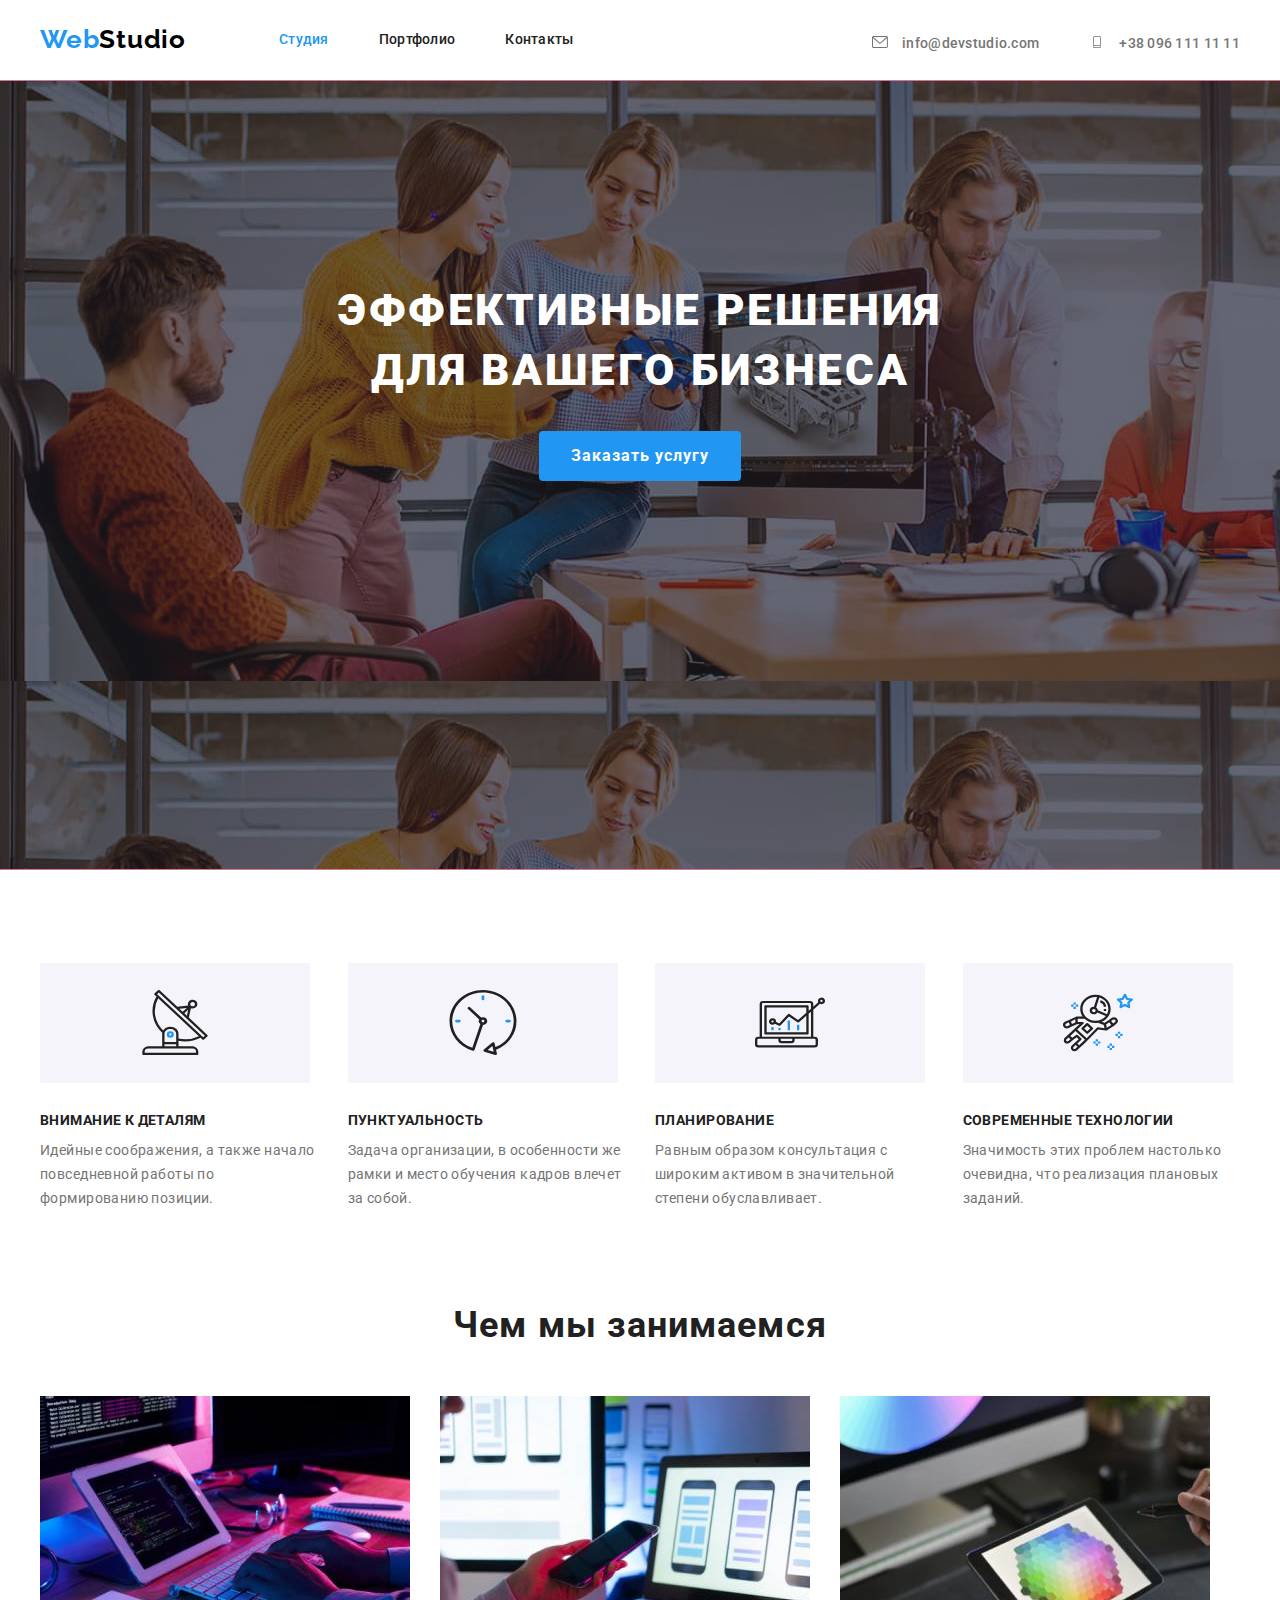
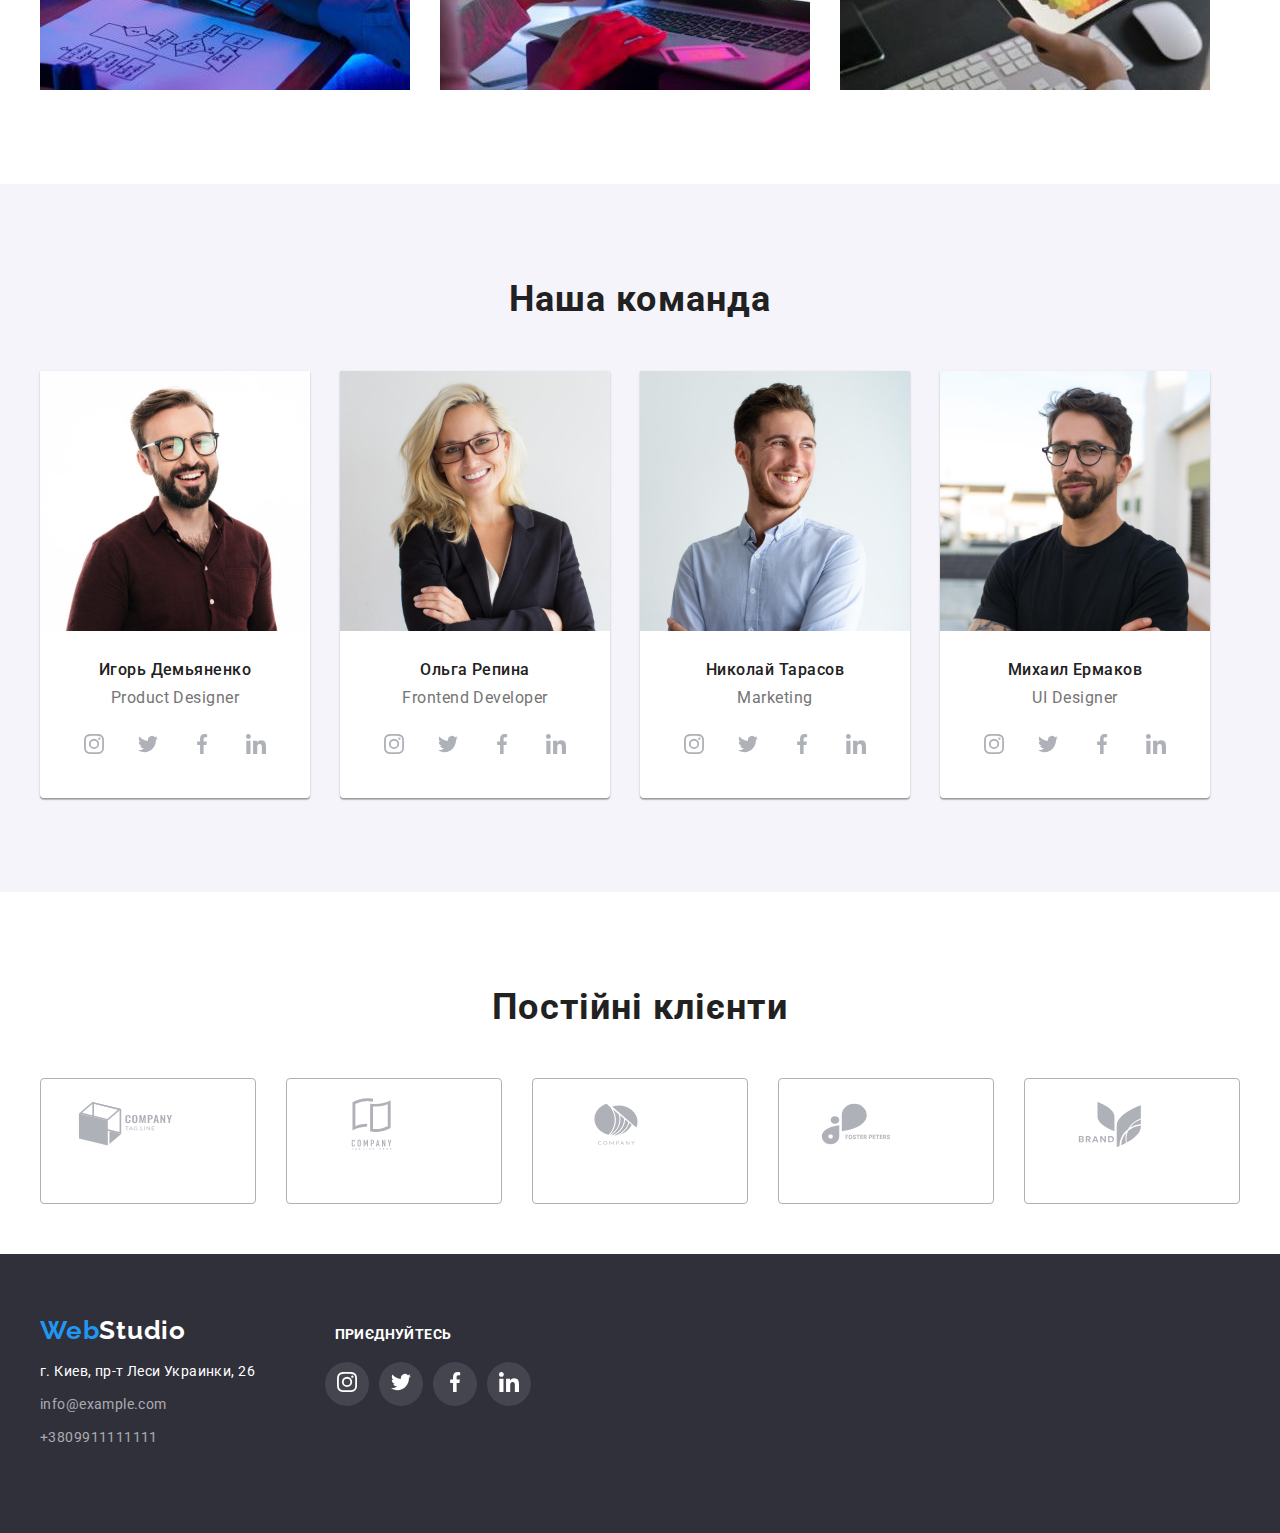
==== index.html @ ac5c3473 "додає зміни до секція 5 тінь секція 4" ====
<!DOCTYPE html>
<html lang="ru">
  <head>
    <meta charset="UTF-8" />
    <meta http-equiv="X-UA-Compatible" content="IE=edge" />
    <meta name="viewport" content="width=device-width, initial-scale=1.0" />
    <title>Studio</title>
    <link
      rel="stylesheet"
      href="https://cdnjs.cloudflare.com/ajax/libs/modern-normalize/1.1.0/modern-normalize.min.css"
      integrity="sha512-wpPYUAdjBVSE4KJnH1VR1HeZfpl1ub8YT/NKx4PuQ5NmX2tKuGu6U/JRp5y+Y8XG2tV+wKQpNHVUX03MfMFn9Q=="
      crossorigin="anonymous"
      referrerpolicy="no-referrer"
    />
    <link rel="preconnect" href="https://fonts.googleapis.com" />
    <link rel="preconnect" href="https://fonts.gstatic.com" crossorigin />
    <link
      href="https://fonts.googleapis.com/css2?family=Raleway:wght@700&family=Roboto:wght@400;500;700;900&display=swap"
      rel="stylesheet"
    />
    <link rel="stylesheet" href="./css/style.css" />
  </head>

  <body>
    <!--Шапка-->
    <header class="header">
      <div class="container container-flex">
        <nav class="nav-section">
          <a lang="en" href="./index.html" class="logo"
            >Web<span class="logo-black">Studio</span></a
          >
          <ul class="site-nav list">
            <li class="item">
              <a href="./index.html" class="link current">Студия</a>
            </li>
            <li class="item">
              <a href="./portfolio.html" class="link">Портфолио</a>
            </li>
            <li class="item">
              <a href="" class="link">Контакты</a>
            </li>
          </ul>
        </nav>
        <ul class="auth-nav list">
          <li class="item-nav">
            <svg class="header-icon" width="16" height="12">
              <use href="./images/symbol-header.svg#icon-envelope"></use>
            </svg>
            <a href="mailto:info@devstudio.com" class="link">info@devstudio.com</a>
          </li>
          <li class="item-nav">
            <svg class="header-icon" width="16" height="12">
              <use href="./images/symbol-header.svg#icon-Vector"></use>
            </svg>
            <a href="tel:+380961111111" class="link">+38 096 111 11 11</a>
          </li>
        </ul>
      </div>
    </header>
    <!--Уникальный контент-->
    <main>
      <section class="section-hero page-section overlay">
        <div class="container">
          <h1 class="hero-title">Эффективные решения для вашего бизнеса</h1>
          <button type="button" class="btn">Заказать услугу</button>
        </div>
      </section>
      <section class="section page-section">
        <div class="container">
          <h2 class="visually-hidden">hidden</h2>
          <ul class="feature-list list">
            <li class="feature-list-item icon-antenna">
              <h3 class="title">Внимание к деталям</h3>
              <p class="text">
                Идейные соображения, а также начало повседневной работы по формированию позиции.
              </p>
            </li>
            <li class="feature-list-item icon-clock">
              <h3 class="title">Пунктуальность</h3>
              <p class="text">
                Задача организации, в особенности же рамки и место обучения кадров влечет за собой.
              </p>
            </li>
            <li class="feature-list-item icon-diagram">
              <h3 class="title">Планирование</h3>
              <p class="text">
                Равным образом консультация с широким активом в значительной степени обуславливает.
              </p>
            </li>
            <li class="feature-list-item icon-astronaut">
              <h3 class="title">Современные технологии</h3>
              <p class="text">
                Значимость этих проблем настолько очевидна, что реализация плановых заданий.
              </p>
            </li>
          </ul>
        </div>
      </section>
      <section class="section page-section page">
        <div class="container">
          <h2 class="section-title">Чем мы занимаемся</h2>
          <ul class="section-list list">
            <li class="list-image">
              <img src="./images/img-1.jpg" alt="Написание кода" width="370" height="294" />
            </li>
            <li class="list-image">
              <img src="./images/img-2.jpg" alt="Выбор макета" width="370" height="294" />
            </li>
            <li class="list-image">
              <img src="./images/img-3.jpg" alt="Выбор цвета" width="370" height="294" />
            </li>
          </ul>
        </div>
      </section>
      <!--Наша команда-->
      <section class="section-works page-section">
        <div class="container">
          <h2 class="section-title">Наша команда</h2>
          <ul class="work-list list">
            <li class="section-image">
              <img
                class="img"
                src="./images/about_img-1.jpg"
                alt="Product Designer"
                width="270"
                height="260"
              />
              <div class="team-box">
                <h3 class="title">Игорь Демьяненко</h3>
                <p class="text" lang="en">Product Designer</p>

                <ul class="userpic">
                  <li class="userpic-item">
                    <a href="" class="userpic-link">
                      <svg class="userpic-icon" width="20" height="20">
                        <use href="./images/symbol-defs.svg#icon-instagram-2-1"></use>
                      </svg>
                    </a>
                  </li>
                  <li class="userpic-item">
                    <a href="" class="userpic-link"
                      ><svg class="userpic-icon" width="20" height="20">
                        <use href="./images/symbol-defs.svg#icon-twitter-1-1"></use>
                      </svg>
                    </a>
                  </li>
                  <li class="userpic-item">
                    <a href="" class="userpic-link"
                      ><svg class="userpic-icon" width="20" height="20">
                        <use href="./images/symbol-defs.svg#icon-facebook-1-1"></use>
                      </svg>
                    </a>
                  </li>
                  <li class="userpic-item">
                    <a href="" class="userpic-link"
                      ><svg class="userpic-icon" width="20" height="20">
                        <use href="./images/symbol-defs.svg#icon-linkedin-1-1"></use>
                      </svg>
                    </a>
                  </li>
                </ul>
              </div>
            </li>
            <li class="section-image">
              <img
                class="img"
                src="./images/about_img-2.jpg"
                alt="Frontend Developer"
                width="270"
                height="260"
              />
              <div class="team-box">
                <h3 class="title">Ольга Репина</h3>
                <p class="text" lang="en">Frontend Developer</p>
                <ul class="userpic">
                  <li class="userpic-item">
                    <a href="" class="userpic-link">
                      <svg class="userpic-icon" width="20" height="20">
                        <use href="./images/symbol-defs.svg#icon-instagram-2-1"></use>
                      </svg>
                    </a>
                  </li>
                  <li class="userpic-item">
                    <a href="" class="userpic-link"
                      ><svg class="userpic-icon" width="20" height="20">
                        <use href="./images/symbol-defs.svg#icon-twitter-1-1"></use>
                      </svg>
                    </a>
                  </li>
                  <li class="userpic-item">
                    <a href="" class="userpic-link"
                      ><svg class="userpic-icon" width="20" height="20">
                        <use href="./images/symbol-defs.svg#icon-facebook-1-1"></use>
                      </svg>
                    </a>
                  </li>
                  <li class="userpic-item">
                    <a href="" class="userpic-link"
                      ><svg class="userpic-icon" width="20" height="20">
                        <use href="./images/symbol-defs.svg#icon-linkedin-1-1"></use>
                      </svg>
                    </a>
                  </li>
                </ul>
              </div>
            </li>
            <li class="section-image">
              <img
                class="img"
                src="./images/about_img-3.jpg"
                alt="Marketing"
                width="270"
                height="260"
              />
              <div class="team-box">
                <h3 class="title">Николай Тарасов</h3>
                <p class="text" lang="en">Marketing</p>
                <ul class="userpic">
                  <li class="userpic-item">
                    <a href="" class="userpic-link">
                      <svg class="userpic-icon" width="20" height="20">
                        <use href="./images/symbol-defs.svg#icon-instagram-2-1"></use>
                      </svg>
                    </a>
                  </li>
                  <li class="userpic-item">
                    <a href="" class="userpic-link"
                      ><svg class="userpic-icon" width="20" height="20">
                        <use href="./images/symbol-defs.svg#icon-twitter-1-1"></use>
                      </svg>
                    </a>
                  </li>
                  <li class="userpic-item">
                    <a href="" class="userpic-link"
                      ><svg class="userpic-icon" width="20" height="20">
                        <use href="./images/symbol-defs.svg#icon-facebook-1-1"></use>
                      </svg>
                    </a>
                  </li>
                  <li class="userpic-item">
                    <a href="" class="userpic-link"
                      ><svg class="userpic-icon" width="20" height="20">
                        <use href="./images/symbol-defs.svg#icon-linkedin-1-1"></use>
                      </svg>
                    </a>
                  </li>
                </ul>
              </div>
            </li>
            <li class="section-image">
              <img
                class="img"
                src="./images/about_img-4.jpg"
                alt="UI Designer"
                width="270"
                height="260"
              />
              <div class="team-box">
                <h3 class="title">Михаил Ермаков</h3>
                <p class="text" lang="en">UI Designer</p>
                <ul class="userpic">
                  <li class="userpic-item">
                    <a href="" class="userpic-link">
                      <svg class="userpic-icon" width="20" height="20">
                        <use href="./images/symbol-defs.svg#icon-instagram-2-1"></use>
                      </svg>
                    </a>
                  </li>
                  <li class="userpic-item">
                    <a href="" class="userpic-link"
                      ><svg class="userpic-icon" width="20" height="20">
                        <use href="./images/symbol-defs.svg#icon-twitter-1-1"></use>
                      </svg>
                    </a>
                  </li>
                  <li class="userpic-item">
                    <a href="" class="userpic-link"
                      ><svg class="userpic-icon" width="20" height="20">
                        <use href="./images/symbol-defs.svg#icon-facebook-1-1"></use>
                      </svg>
                    </a>
                  </li>
                  <li class="userpic-item">
                    <a href="" class="userpic-link"
                      ><svg class="userpic-icon" width="20" height="20">
                        <use href="./images/symbol-defs.svg#icon-linkedin-1-1"></use>
                      </svg>
                    </a>
                  </li>
                </ul>
              </div>
            </li>
          </ul>
        </div>
      </section>

      <section class="section-coworker page-coworker">
        <div class="container">
          <h2 class="section-title">Постійні клієнти</h2>
          <ul class="pic list">
            <li class="pic-icon">
              <a href="" class="pic-icon-item">
                <svg class="pic-item" width="106" height="60">
                  <use href="./images/symbol-logo.svg#icon-Logo-cube"></use>
                </svg>
              </a>
            </li>
            <li class="pic-icon">
              <a href="" class="pic-icon-item">
                <svg class="pic-item" width="106" height="60">
                  <use href="./images/symbol-logo.svg#icon-Logo-company"></use>
                </svg>
              </a>
            </li>
            <li class="pic-icon">
              <a href="" class="pic-icon-item">
                <svg class="pic-item" width="106" height="60">
                  <use href="./images/symbol-logo.svg#icon-Logo-company-two"></use>
                </svg>
              </a>
            </li>
            <li class="pic-icon">
              <a href="" class="pic-icon-item">
                <svg class="pic-item" width="106" height="60">
                  <use href="./images/symbol-logo.svg#icon-Logo-foster"></use>
                </svg>
              </a>
            </li>
            <li class="pic-icon">
              <a href="" class="pic-icon-item">
                <svg class="pic-item" width="106" height="60">
                  <use href="./images/symbol-logo.svg#icon-Logo-brand"></use>
                </svg>
              </a>
            </li>
          </ul>
        </div>
      </section>
    </main>
    <!--Футер-->
    <footer class="footer">
      <div class="container container-icon">
        <div class="footer-flex">
          <a lang="en" href="./index.html" class="footer-logo"
            >Web<span class="logo-white">Studio</span></a
          >
          <address class="footer-address">
            <ul class="footer-nav list-item">
              <li class="title">г. Киев, пр-т Леси Украинки, 26</li>
              <li>
                <a href="mailto:info@example.com" class="link-nav">info@example.com</a>
              </li>
              <li>
                <a href="tel:+380991111111" class="link-nav">+3809911111111</a>
              </li>
            </ul>
          </address>
        </div>
        <div class="footer-flex">
          <p class="footer-soc">приєднуйтесь</p>
          <ul class="footer-soc-list">
            <li class="footer-soc-item">
              <a href="" class="">
                <svg class="soc-item" width="20" height="20">
                  <use href="./images/symbol-defs.svg#icon-instagram-2-1"></use>
                </svg>
              </a>
            </li>
            <li class="footer-soc-item">
              <a href="" class="">
                <svg class="soc-item" width="20" height="20">
                  <use href="./images/symbol-defs.svg#icon-twitter-1-1"></use>
                </svg>
              </a>
            </li>
            <li class="footer-soc-item">
              <a href="" class="">
                <svg class="soc-item" width="20" height="20">
                  <use href="./images/symbol-defs.svg#icon-facebook-1-1"></use>
                </svg>
              </a>
            </li>
            <li class="footer-soc-item">
              <a href="" class="">
                <svg class="soc-item" width="20" height="20">
                  <use href="./images/symbol-defs.svg#icon-linkedin-1-1"></use>
                </svg>
              </a>
            </li>
          </ul>
        </div>
      </div>
    </footer>
  </body>
</html>
---- css/style.css ----
/* Основний колір #212121 */
/* Вторинний колір #757575 */
/* Акцент 1 #2196F3 */
/* Акцент 2 білий колір #ffffff */
/* Акцент 3 чорний колір #000000 */
/* фон для хутера #188CE8 */
/* фон для секції 4 */
/* фон для футера #2F303A */
/* фон секції портфоліо  #E5E5E5 */
/* фон карток портфоліо #EEEEEE */
:root {
    --primary-text-color: #212121;
    --title-text-color: #757575;
    --accent-color: #2196F3;
    --primary-white-color: #ffffff;    
    --accent-black-color: #000000;
    --accent-hover-color: #188CE8; 
    --background-darker-than-white: #F5F4FA;
    --background-very-gray: #2F303A;
    --background-portfolio: #E5E5E5;
    --background-image-portfolio: #EEEEEE;
}
body {
    margin: 0;
    color: var(--primary-text-color);
    background-color: #ffffff;
    font-family: Roboto, serif;      
}

h1,
h2,
h3,
p {
    list-style: none;
    padding: 0;
    margin: 0;
}

img {
    display: block;
    max-width: 100%;
    height: auto;
}

/* Прибирає крапки */
.list {
    list-style: none;
    display: flex;
    padding: 0;
    margin: 0;
}

.list-item {
    list-style: none;
    text-decoration: none;
}

/* Головний контейнер */
.container {
    width: 1200px;
    margin: 0 auto;
    padding-left: 15px;
    padding-right: 15px;
    /* outline: 2px solid palevioletred; */
}

.container-flex {
    display: flex;
    align-items: baseline;
}

/* ХЕДЕР Логотип -Studio- */
.header {
    border-bottom: 2px;
    border-color: #188CE8;
    border-bottom: 1px solid #ECECEC;
}

.logo {
    display: inline-block;
    margin-right: 93px;
    padding: 24px 0;

    color: var(--accent-color);
    
    font-family: Raleway, sans-serif;   
    font-weight: 700;
    font-size: 26px;  
    line-height: 1.2;    
    letter-spacing: 0.03em;
    text-decoration: none;
}

/* Логотип -Web- */
.logo-black {
    color: var(--accent-black-color);
}

.nav-section {
    display: flex;
    margin-right: auto;
}

/* Ховер та фокус на весь логотип */
.logo:hover,
.logo:focus,
.logo-black:hover,
.logo-black:focus,
.footer-logo:hover,
.footer-logo:focus,
.logo-white:hover,
.logo-white:focus {
    color: var(--accent-hover-color);
}

/* Хедер Site nav */
.site-nav {
    display: flex;
    /* margin-left: 50px; */
    /* gap: 30px; */
}


.site-nav .item + .item {
    margin-left: 50px;
}

.site-nav .link {
    display: block;
    padding-top: 32px;
    padding-bottom: 32px;

    color: var(--primary-text-color);   

    font-weight: 500;
    font-size: 14px;
    line-height: 1.14;    
    letter-spacing: 0.02em;
    text-decoration: none;  
}

/* Добавляє ховер i фокус в хедерi */
.site-nav .link:hover,
.site-nav .link:focus,
.item-nav .link:hover,
.item-nav .link:focus,
.footer-nav .title:hover,
.footer-nav .title:focus,
.footer-nav .link-nav:hover,
.footer-nav .link-nav:focus{
    color: var(--accent-color);
}

/* Псевдоклас.Елемент рядка, який вiдображається в даний момент*/
.site-nav .link.current {
    color: var(--accent-color);
}

/* Пошта та телефон в хедері */
.auth-nav {
    display: flex;
}

/* .auth-nav .item-nav + .item-nav { */
.item-nav {
    margin-left: 50px;
}

/* .auth-nav .item-nav {   */
    /* padding-top: 32px; */
    /* padding-bottom: 32px; */
/* } */

.auth-nav .link {
    padding-top: 32px;
    padding-bottom: 32px;
}

.item-nav .link {
    color: var(--title-text-color);

    font-weight: 500;
    font-size: 14px;
    line-height: 1.14;
    letter-spacing: 0.02em;
}


.header-icon {
    width: 16px;
    height: 12px;
    margin-right: 10px;
    fill: var(--title-text-color);
    background-position: center;
    background-size: cover;
    /* color: var(--title-text-color); */    
    /* align-items: center;
    justify-content: center; */
}


.header-icon:hover,
.header-icon:focus {
    fill: var(--accent-hover-color);
}

     /* Секція 1 */
/* Герой - заголовок */
.section-hero {
    padding: 200px 0;
    text-align: center;
}

.section-hero .container {
    width: 696px;
}

.hero-title {  
    margin-top: 106px;
    margin-bottom: 30px;
    color: var(--primary-white-color);  
    font-weight: 900;
    font-size: 44px;
    line-height: 1.36;   
    letter-spacing: 0.06em;
    text-align: center;   
    text-transform: uppercase;
}

/* Кнопка на сторiнцi Студiя*/
.btn {
    padding: 10px 32px;
    display: inline-block;
    align-items: center;
    text-align: center;

    color: var(--primary-white-color);
    background-color: var(--accent-color);

    font-family: Roboto;
    font-weight: 700;
    font-size: 16px;
    line-height: 1.87;   
    letter-spacing: 0.06em;
    cursor: pointer;  
    border-radius: 4px;
    border: 0;
}

.page-section {
    padding-top: 94px;
    padding-bottom: 94px;
}

.page {
    padding-top: 0;
}
.overlay {
    max-width: 1600px;
    height: 600px;
    margin-left: auto;
    margin-right: auto;
    outline: 1px solid palevioletred;
    background-image: linear-gradient(rgba(47, 48, 58, 0.4),
    rgba(47, 48, 58, 0.4)),
    url(../images/Img-hero.jpg);
}

/* Добавляє ховер i фокус лише для кнопки СТУДIЯ  */
.btn:hover,
.btn:focus {
    color: var(--primary-white-color);
    background-color: var(--accent-hover-color);
}

        /* Секція 2 */
/* Приховує заголовок */
.visually-hidden {
    position: absolute;
    width: 1px;
    height: 1px;
    margin: -1px;
    border: 0;
    padding: 0;
    white-space: nowrap;    
    clip-path: inset(100%);
    clip: rect(0 0 0 0);
}

/* Стилiзацiя заголовку h3 */
.feature-list .title {
    margin-top: 30px;
    margin-bottom: 10px;
    color: var(--primary-text-color);

    font-weight: 700;
    font-size: 14px;
    line-height: 1.14;
    letter-spacing: 0.03em;
    text-transform: uppercase;
}

/* Стилiзацiя тексту p */
.feature-list .text {
    color: var(--title-text-color);

    font-size: 14px;
    line-height: 1.7;
    letter-spacing: 0.03em;      
}

.feature-list {
    list-style: none;    
    display: flex;
    gap: 30px;
    align-items: center;
}

.feature-list-item{
    flex-basis: calc((100% - 3 * 30px) / 4);
}

.feature-list-item::before {
    display: block;    
    content: "";
    width: 270px;
    height: 120px;
    /* display: flex;
    justify-content: center;
    align-items: center; */
    background-size: 70px 65px;
    background-repeat: no-repeat;
    background-position: center;
    /* color: #212121;; */
    background-color: var(--background-darker-than-white);
}

.icon-antenna::before {
    background-image: url(../images/antenna.svg);
}

.icon-clock::before {
    background-image: url(../images/clock.svg);
}

.icon-diagram::before {
    background-image: url(../images/diagram.svg);
}

.icon-astronaut::before {
    background-image: url(../images/astronaut.svg);
}

     /* Секція 3 */
/* Стилiзацiя заголовку h2 (в 3 i 4 секцiях) */
/* .section { */
/* padding-bottom: ; */
/* } */

.section-title {
    margin-bottom: 50px;
       
    color: var(--primary-text-color);

    font-weight: 700;
    font-size: 36px;
    line-height: 1.17;
    text-align: center;
    letter-spacing: 0.03em;
}

.section-list {    
    display: flex;
    margin: -15px;
    /* gap: 30px; */
}

.list-image {
    margin: 15px;  
}
 
     /* Секція 4 */
/* Стилiзацiя заголовку h3 */
.section-image {
    margin: 15px;
    list-style: none;
    background-color: var(--primary-white-color);
    box-shadow: 0px 1px 3px rgba(0, 0, 0, 0.12), 0px 1px 1px rgba(0, 0, 0, 0.14), 0px 2px 1px rgba(0, 0, 0, 0.2);
        border-radius: 0px 0px 4px 4px;
}

.work-list {
    margin: -15px;
}

.work-list .title {
    margin-bottom: 10px;
    color: var(--primary-text-color); 
    font-weight: 500;
    font-size: 16px;
    line-height: 1.18;  
    text-align: center;
    letter-spacing: 0.03em;
}

/* Стилiзацiя тексту p */
.work-list .text {
    color: var(--title-text-color);   
    line-height: 1.18;
    text-align: center;
    letter-spacing: 0.03em; 
    margin-bottom: 16px;        
}

.team-box {
    padding: 30px 0;
}

.userpic {
    display: flex;
    justify-content: center;
    gap: 10px;
    padding: 0;
}

.userpic-item {
    width: 44px;
    height: 44px;
    border-radius: 50%;
    /* background-color: #2196F3; */
    display: flex;
    align-items: center;
    justify-content: center;
}

.userpic-icon {
    fill: #AFB1B8;
}
.userpic-item:hover,
.userpic-item:focus {
    background-color: var(--accent-hover-color);
}

.userpic-item:hover .userpic-icon,
.userpic-item:focus .userpic-icon {
    fill: var(--primary-white-color);
}


/* Сукція 5 */
.page-coworker {
    padding-top: 94px;
    padding-bottom: 50px;
}

.pic {
    justify-content: center;
}

.pic-icon {
    width: 170px;
    height: 92px;
    padding: 16px 32px;
    margin-left: 30px;
    border: 1px solid #AFB1B8;
    border-radius: 4px;
}

.pic-icon:first-child {
    margin-left: 0;
}

.pic-item {
    fill: #AFB1B8;    
}

.pic-item:hover,
.pic-item:focus {
    fill: var(--accent-hover-color);
}

     /* Футер */
.footer {
    background: var(--background-very-gray);
    margin: 0 auto;   
}
/* Загальний контейнер футер */
.container-icon {   
    /* padding-left: 200px;  */
    padding-top: 60px;
    padding-bottom: 60px;
    display: flex;
    align-items: baseline;    
}

.footer-address {
    font-style: normal;
}

.footer-logo {   
    margin-bottom: 20px;
       
    color: var(--accent-color);
    font-family: Raleway, sans-serif;
    font-weight: 700;
    font-size: 26px;
    line-height: 1.19;
    letter-spacing: 0.03em;
    text-decoration: none;
}

.logo-white {
    color: var(--primary-white-color);
}

/* Стилiзує нaвiгацiю */
.footer-nav  {    
    padding-left: 0;
    color: var(--primary-white-color);

    font-size: 14px;
    line-height: 1.71;
    letter-spacing: 0.03em;
    text-decoration: none;    
}

.footer-nav li {
    padding-bottom: 9px;
}

.link-nav {
    color: rgba(255, 255, 255, 0.6);    
    text-decoration: none;
}

/* Футер Приєднуйтесь */
.footer-flex {
    /* width: 1200px; */
   
    /* flex-wrap: wrap; */
    justify-content: center;
    align-items: baseline;
    /* margin-left: 70px; */
}

.footer-soc {
    margin-top: 12px;
    display: flex;
    align-items: center;
    justify-content: center;
    margin-bottom: 20px;
    font-weight: 700;
    font-size: 14px;
    line-height: 16px;
    letter-spacing: 0.03em;
    text-transform: uppercase;
    color: var(--primary-white-color);
}

.footer-soc-list {
    margin-left: 70px;
    padding-left: 0;
    display: flex;
    justify-content: center;
    gap: 10px;
}

.footer-soc-item {
    width: 44px;
    height: 44px;
    border-radius: 50%;    
    background: rgba(255, 255, 255, 0.1);
    display: flex;
    align-items: center;
    justify-content: center;
}

.soc-item {
    fill: var(--primary-white-color);
}

.footer-soc-item:hover,
.footer-soc-item:focus {
    background-color: var(--accent-hover-color);
}

/* Портфоліо */
     /* Секція 1 */
/* Кнопки */
.button {
    justify-content: center;
    margin-bottom: 50px;
}

.button .btn-primary, .btn-secondary{
    padding: 6px 22px;

    color: var(--primary-white-color);
    background-color: var(--accent-color);

    font-family: Roboto;
    font-style: normal;
    font-weight: 500;
    font-size: 16px;
    line-height: 1.62;    
    text-align: center;
    letter-spacing: 0.03em;
    cursor: pointer;
    /* border-radius: 4px; */
}

.button-item:not(:last-child) {
    margin-right: 8px;
}

.button .btn-secondary {
    color: var(--primary-text-color);
    background-color: var(--background-darker-than-white);
}

/* Кнопки: ховер та фокус на сторiнцi Портфолiо*/
.button .btn-secondary:hover, 
.button .btn-secondary:focus,
.button .btn-primary:hover,
.button .btn-primary:focus{
    background-color: var(--accent-hover-color);
    color: var(--primary-white-color);
}

/* Другий список з зображеннями */
.about-works {
    /* margin: -15px; */
    flex-wrap: wrap;
}

.link {
    font-style: normal;
    text-decoration: none;
}

.about-works .item {
    margin-bottom: 4px;

    color: var(--primary-text-color);
    font-weight: 700;
    font-size: 18px;
    line-height: 2;
    letter-spacing: 0.06em; 
}

.about-works .texts {   
    color: var(--title-text-color);   
    font-size: 16px;
    line-height: 1.87; 
    letter-spacing: 0.03em;
}

.section-image-item {   
    flex-basis: calc((100% - 60px) / 3);
    /* max-width: 370px; */
    margin-right: 30px;
    margin-bottom: 30px;  
}

.section-image-item:nth-child(3n) {
    margin-right: 0;
}

.section-image-item:nth-last-child(-n + 3) {
    margin-bottom: 0;
}

/* .section-image-item:nth-child(3n + 1) {
    margin-left: 15px;
} */
          
.portfolio-team-box {
    padding: 20px 24px;
    border: 1px solid #EEEEEE;
    border-top: 0;
}

/* Фон для  секціi 4 */
.section-works {
    background: var(--background-darker-than-white);
}
/* Фон для секції 1  */
.bg {
    /* margin: auto; */
    /* width: 1600px; */
    background-color: var(--background-very-gray);
}
/* Фон для футера */
.footer {
    background: var(--background-very-gray);
    /* padding: 60px 0; */
    /* margin: auto; */
    /* width: 1600px; */
}
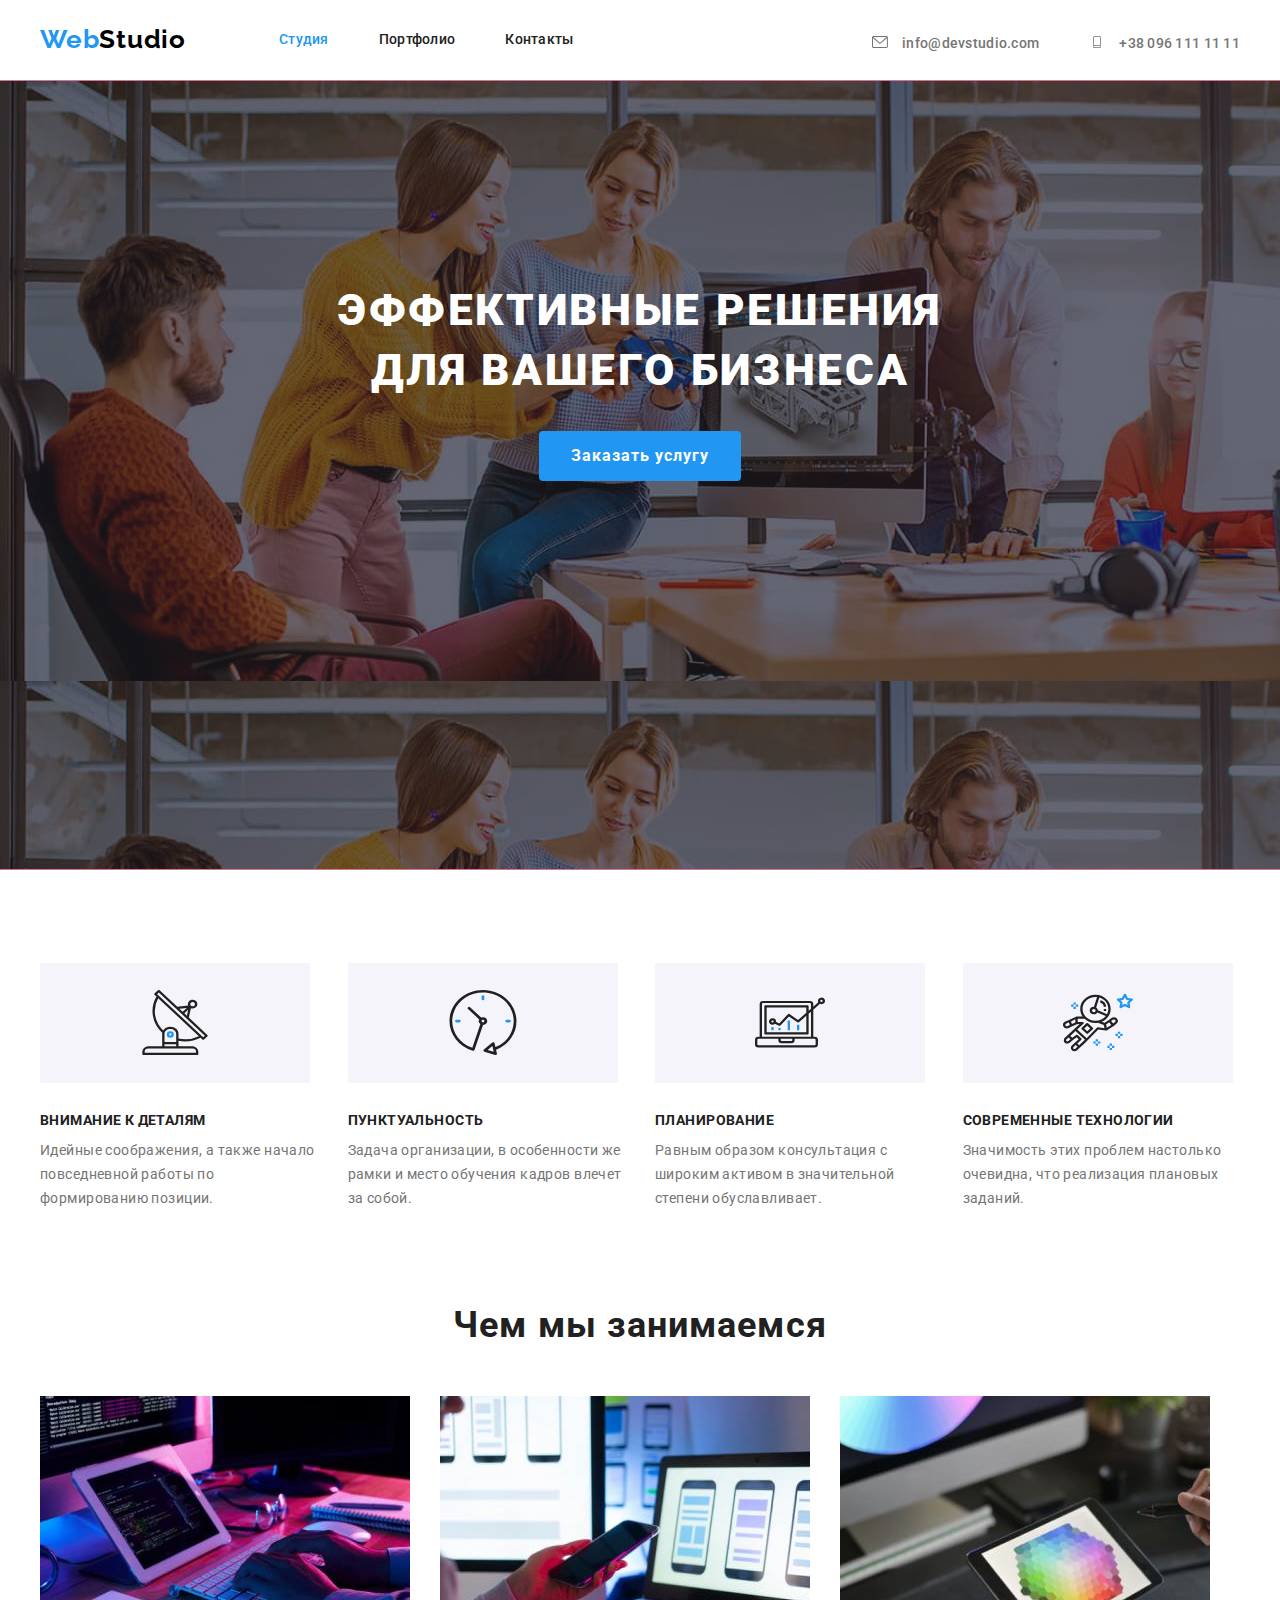
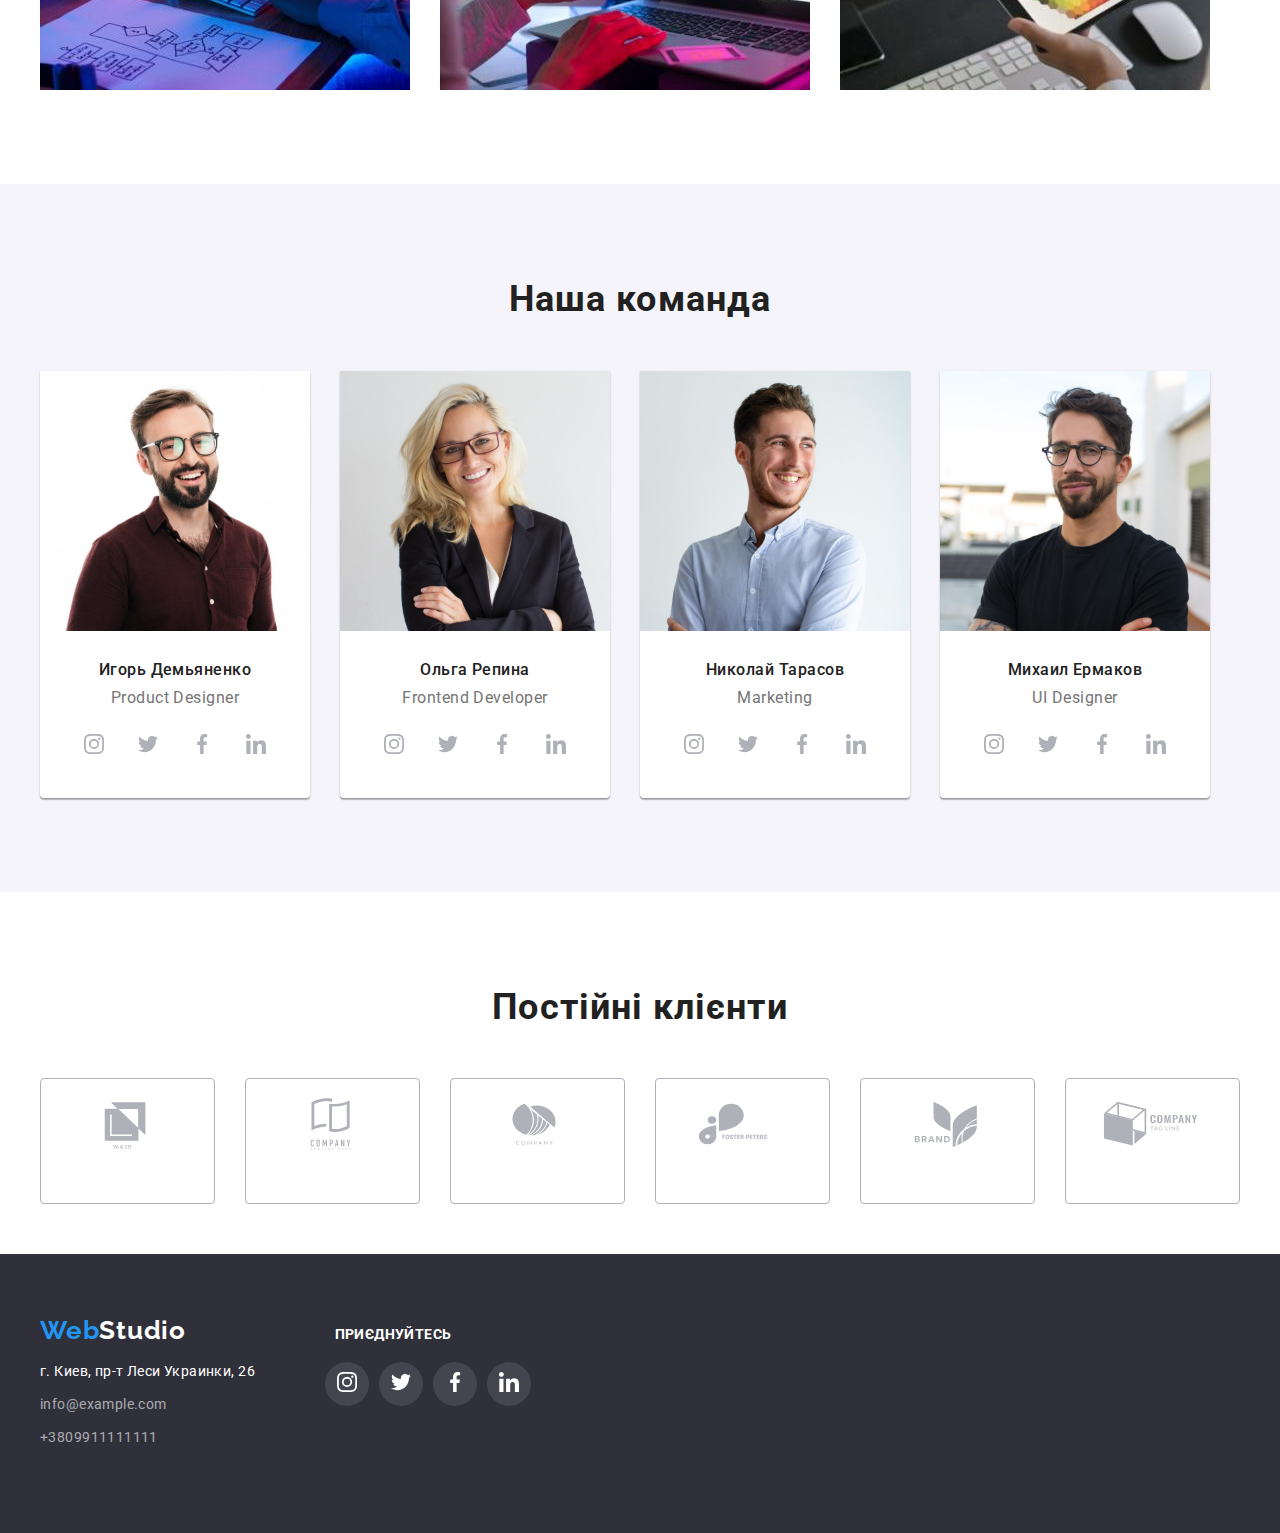
==== commit 2eb924f2: "додає іконку в секцію 5" ====
--- a/index.html
+++ b/index.html
@@ -128,7 +128,6 @@
               <div class="team-box">
                 <h3 class="title">Игорь Демьяненко</h3>
                 <p class="text" lang="en">Product Designer</p>
-
                 <ul class="userpic">
                   <li class="userpic-item">
                     <a href="" class="userpic-link">
@@ -301,35 +300,43 @@
             <li class="pic-icon">
               <a href="" class="pic-icon-item">
                 <svg class="pic-item" width="106" height="60">
+                  <use href="./images/symbol-logo.svg#icon-Logo-yago"></use>
+                </svg>
+              </a>
+            </li>
+
+            <li class="pic-icon">
+              <a href="" class="pic-icon-item">
+                <svg class="pic-item" width="106" height="60">
+                  <use href="./images/symbol-logo.svg#icon-Logo-company"></use>
+                </svg>
+              </a>
+            </li>
+            <li class="pic-icon">
+              <a href="" class="pic-icon-item">
+                <svg class="pic-item" width="106" height="60">
+                  <use href="./images/symbol-logo.svg#icon-Logo-company-two"></use>
+                </svg>
+              </a>
+            </li>
+            <li class="pic-icon">
+              <a href="" class="pic-icon-item">
+                <svg class="pic-item" width="106" height="60">
+                  <use href="./images/symbol-logo.svg#icon-Logo-foster"></use>
+                </svg>
+              </a>
+            </li>
+            <li class="pic-icon">
+              <a href="" class="pic-icon-item">
+                <svg class="pic-item" width="106" height="60">
+                  <use href="./images/symbol-logo.svg#icon-Logo-brand"></use>
+                </svg>
+              </a>
+            </li>
+            <li class="pic-icon">
+              <a href="" class="pic-icon-item">
+                <svg class="pic-item" width="106" height="60">
                   <use href="./images/symbol-logo.svg#icon-Logo-cube"></use>
-                </svg>
-              </a>
-            </li>
-            <li class="pic-icon">
-              <a href="" class="pic-icon-item">
-                <svg class="pic-item" width="106" height="60">
-                  <use href="./images/symbol-logo.svg#icon-Logo-company"></use>
-                </svg>
-              </a>
-            </li>
-            <li class="pic-icon">
-              <a href="" class="pic-icon-item">
-                <svg class="pic-item" width="106" height="60">
-                  <use href="./images/symbol-logo.svg#icon-Logo-company-two"></use>
-                </svg>
-              </a>
-            </li>
-            <li class="pic-icon">
-              <a href="" class="pic-icon-item">
-                <svg class="pic-item" width="106" height="60">
-                  <use href="./images/symbol-logo.svg#icon-Logo-foster"></use>
-                </svg>
-              </a>
-            </li>
-            <li class="pic-icon">
-              <a href="" class="pic-icon-item">
-                <svg class="pic-item" width="106" height="60">
-                  <use href="./images/symbol-logo.svg#icon-Logo-brand"></use>
                 </svg>
               </a>
             </li>
@@ -338,7 +345,7 @@
       </section>
     </main>
     <!--Футер-->
-    <footer class="footer">
+    <footer class="footer footer-icon">
       <div class="container container-icon">
         <div class="footer-flex">
           <a lang="en" href="./index.html" class="footer-logo"
--- a/css/style.css
+++ b/css/style.css
@@ -380,7 +380,10 @@
 }
  
      /* Секція 4 */
-/* Стилiзацiя заголовку h3 */
+.work-list {
+    margin: -15px;
+}
+
 .section-image {
     margin: 15px;
     list-style: none;
@@ -388,11 +391,7 @@
     box-shadow: 0px 1px 3px rgba(0, 0, 0, 0.12), 0px 1px 1px rgba(0, 0, 0, 0.14), 0px 2px 1px rgba(0, 0, 0, 0.2);
         border-radius: 0px 0px 4px 4px;
 }
-
-.work-list {
-    margin: -15px;
-}
-
+/* Стилiзацiя заголовку h3 */
 .work-list .title {
     margin-bottom: 10px;
     color: var(--primary-text-color); 
@@ -446,7 +445,6 @@
     fill: var(--primary-white-color);
 }
 
-
 /* Сукція 5 */
 .page-coworker {
     padding-top: 94px;
@@ -484,11 +482,14 @@
     background: var(--background-very-gray);
     margin: 0 auto;   
 }
-/* Загальний контейнер футер */
-.container-icon {   
-    /* padding-left: 200px;  */
+
+.footer-icon {
     padding-top: 60px;
     padding-bottom: 60px;
+}
+
+/* Загальний контейнер футер */
+.container-icon {        
     display: flex;
     align-items: baseline;    
 }
@@ -535,12 +536,8 @@
 
 /* Футер Приєднуйтесь */
 .footer-flex {
-    /* width: 1200px; */
-   
-    /* flex-wrap: wrap; */
     justify-content: center;
     align-items: baseline;
-    /* margin-left: 70px; */
 }
 
 .footer-soc {
@@ -680,6 +677,12 @@
     border-top: 0;
 }
 
+.section-image-item:hover,
+.section-image-item:focus {
+    border: 1px solid #EEEEEE;
+    box-shadow: 0px 1px 1px rgba(0, 0, 0, 0.12), 0px 4px 4px rgba(0, 0, 0, 0.06), 1px 4px 6px rgba(0, 0, 0, 0.16);
+}
+
 /* Фон для  секціi 4 */
 .section-works {
     background: var(--background-darker-than-white);
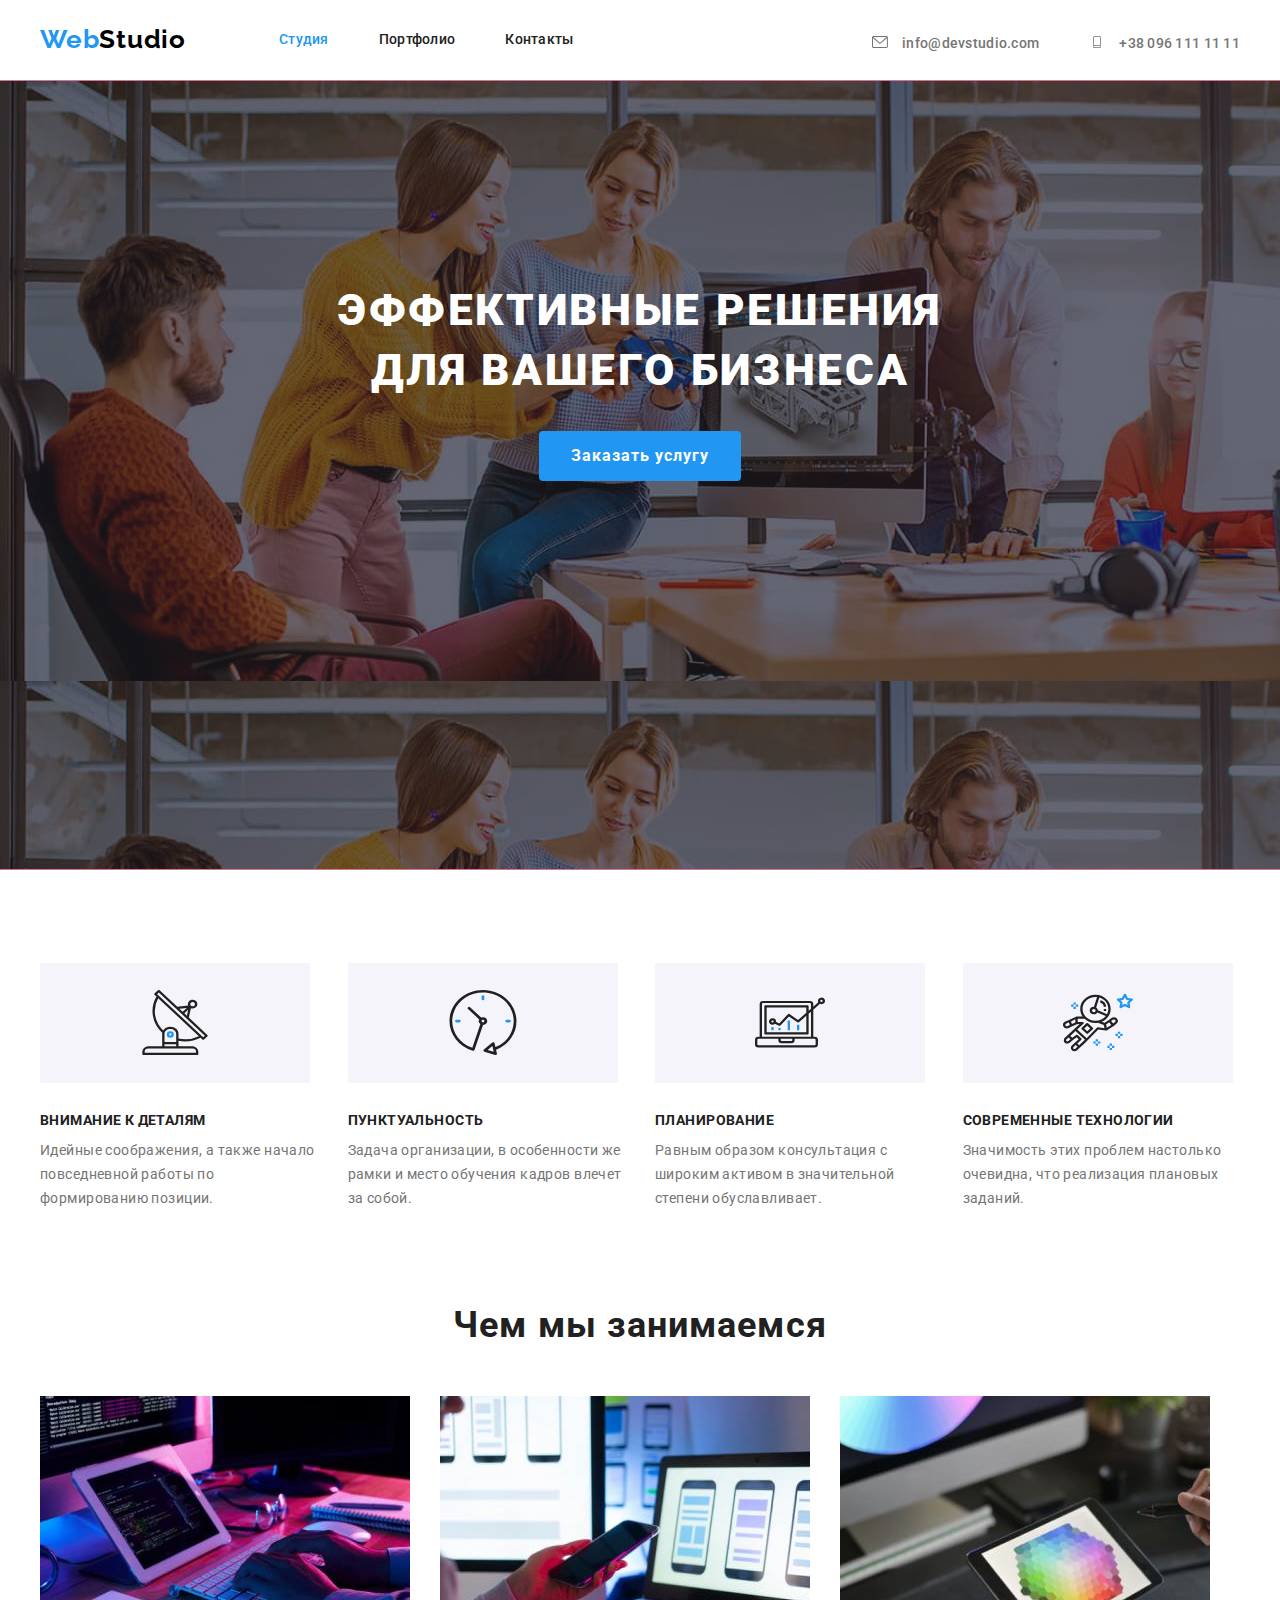
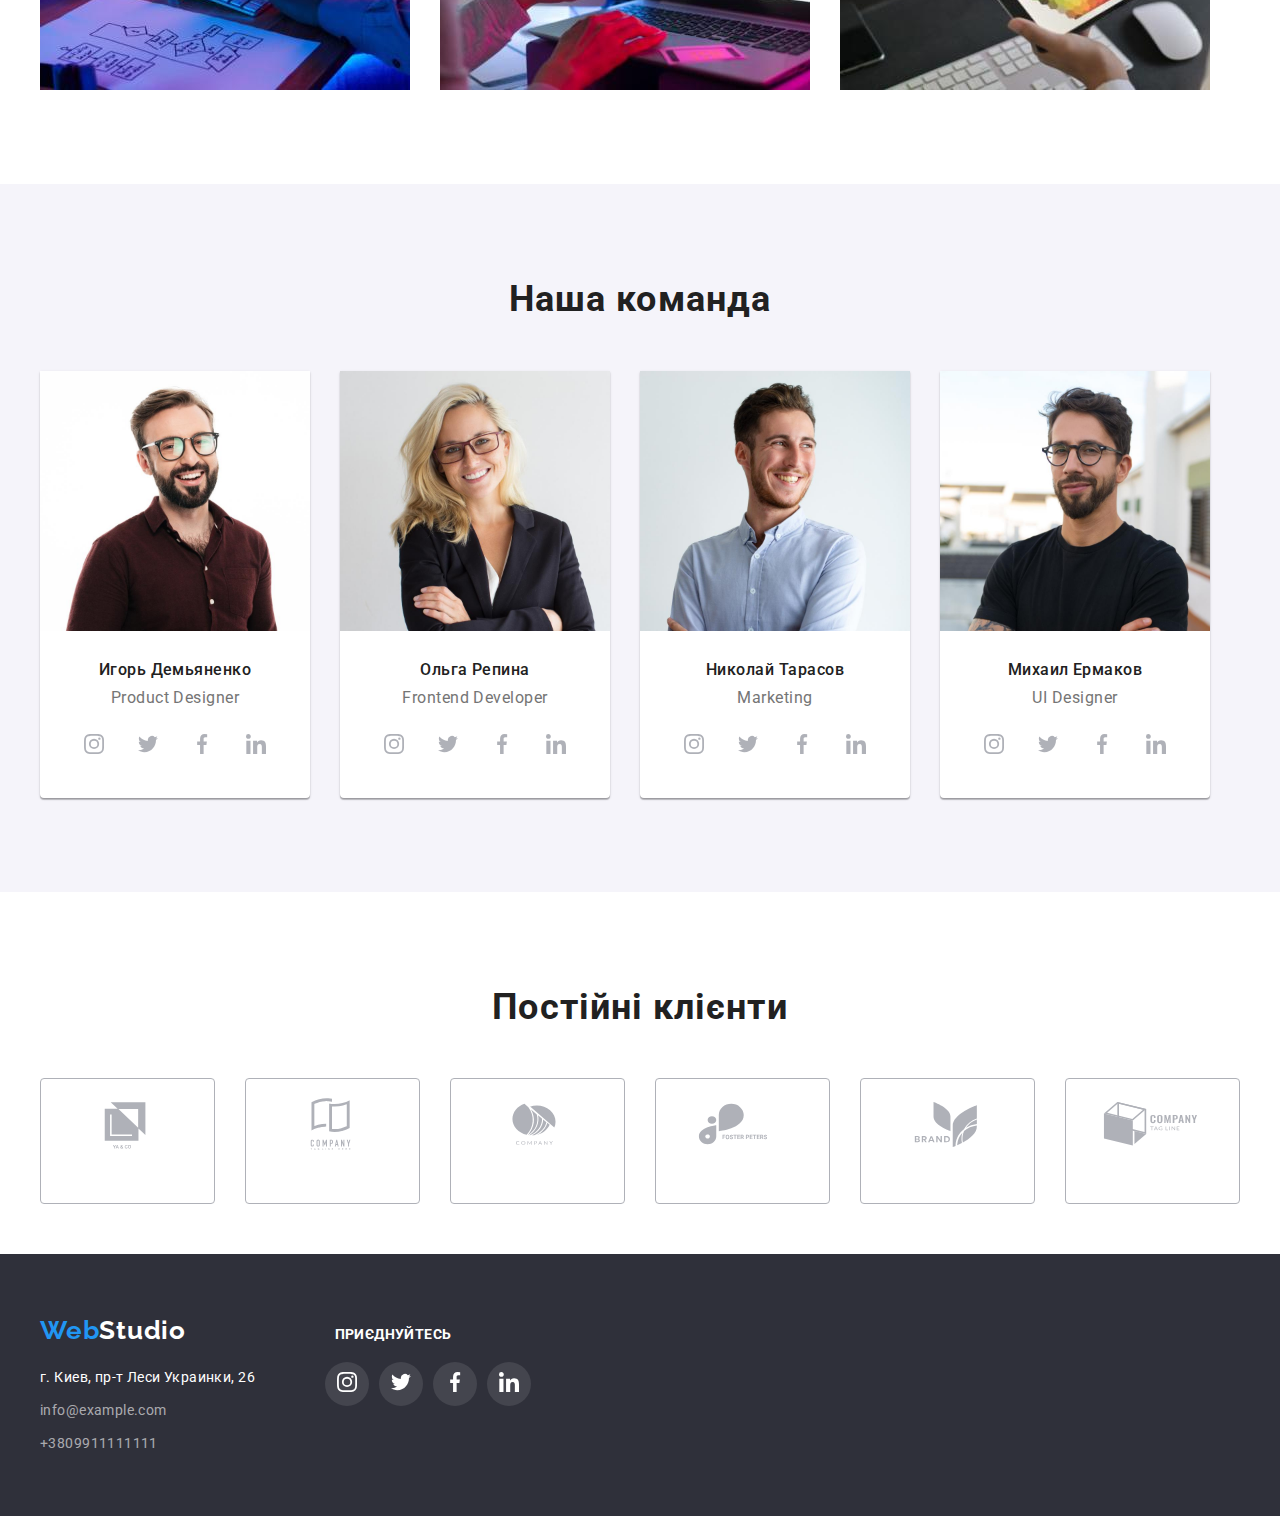
==== commit 59530bab: "доопрацювання" ====
--- a/index.html
+++ b/index.html
@@ -50,7 +50,7 @@
           </li>
           <li class="item-nav">
             <svg class="header-icon" width="16" height="12">
-              <use href="./images/symbol-header.svg#icon-Vector"></use>
+              <use href="./images/symbol-header.svg#icon-phone"></use>
             </svg>
             <a href="tel:+380961111111" class="link">+38 096 111 11 11</a>
           </li>
@@ -357,7 +357,7 @@
               <li>
                 <a href="mailto:info@example.com" class="link-nav">info@example.com</a>
               </li>
-              <li>
+              <li class="title">
                 <a href="tel:+380991111111" class="link-nav">+3809911111111</a>
               </li>
             </ul>
--- a/css/style.css
+++ b/css/style.css
@@ -495,6 +495,7 @@
 }
 
 .footer-address {
+    margin-top: 20px;
     font-style: normal;
 }
 
@@ -515,7 +516,8 @@
 }
 
 /* Стилiзує нaвiгацiю */
-.footer-nav  {    
+.footer-nav  {   
+    margin: 0; 
     padding-left: 0;
     color: var(--primary-white-color);
 
@@ -526,7 +528,7 @@
 }
 
 .footer-nav li {
-    padding-bottom: 9px;
+    margin-bottom: 9px;
 }
 
 .link-nav {
@@ -534,6 +536,9 @@
     text-decoration: none;
 }
 
+.title:last-child {
+    margin-bottom: 0;
+}
 /* Футер Приєднуйтесь */
 .footer-flex {
     justify-content: center;
@@ -603,7 +608,8 @@
     text-align: center;
     letter-spacing: 0.03em;
     cursor: pointer;
-    /* border-radius: 4px; */
+    border-radius: 4px;
+    border: 0;
 }
 
 .button-item:not(:last-child) {
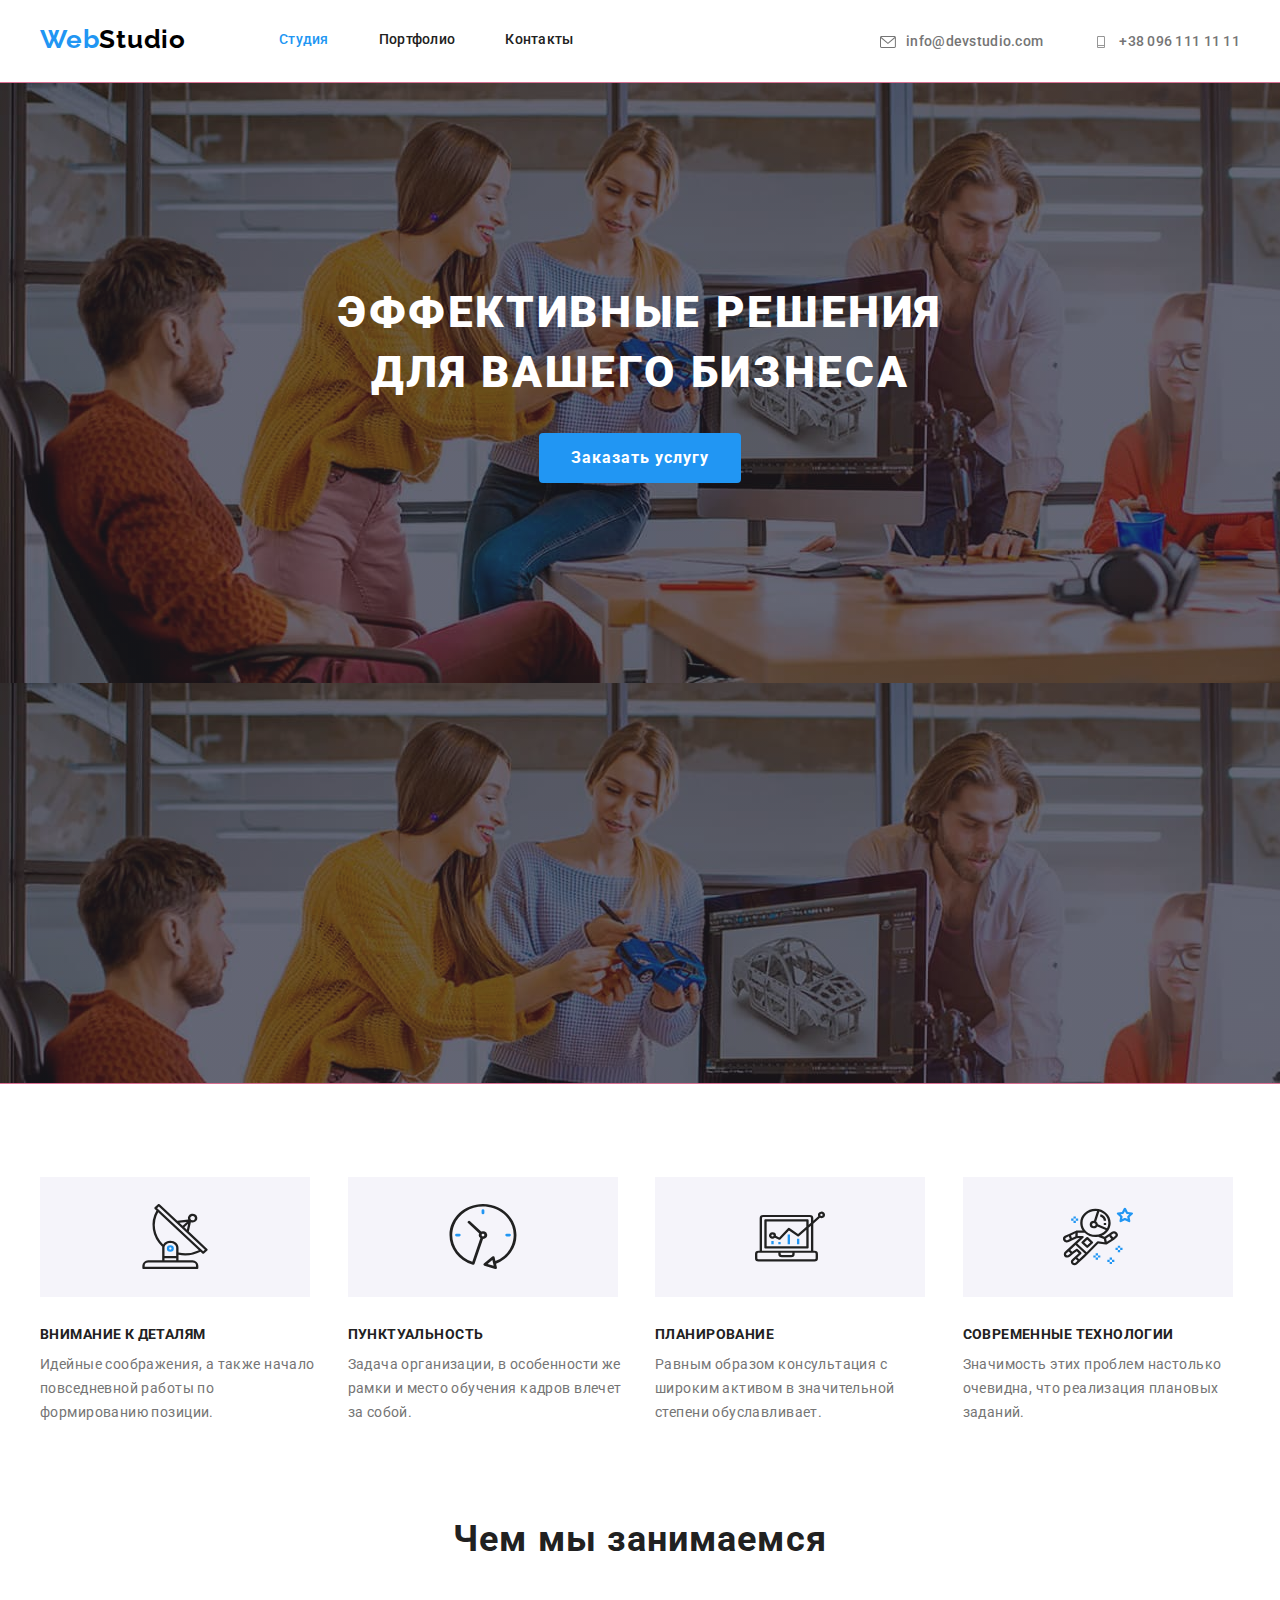
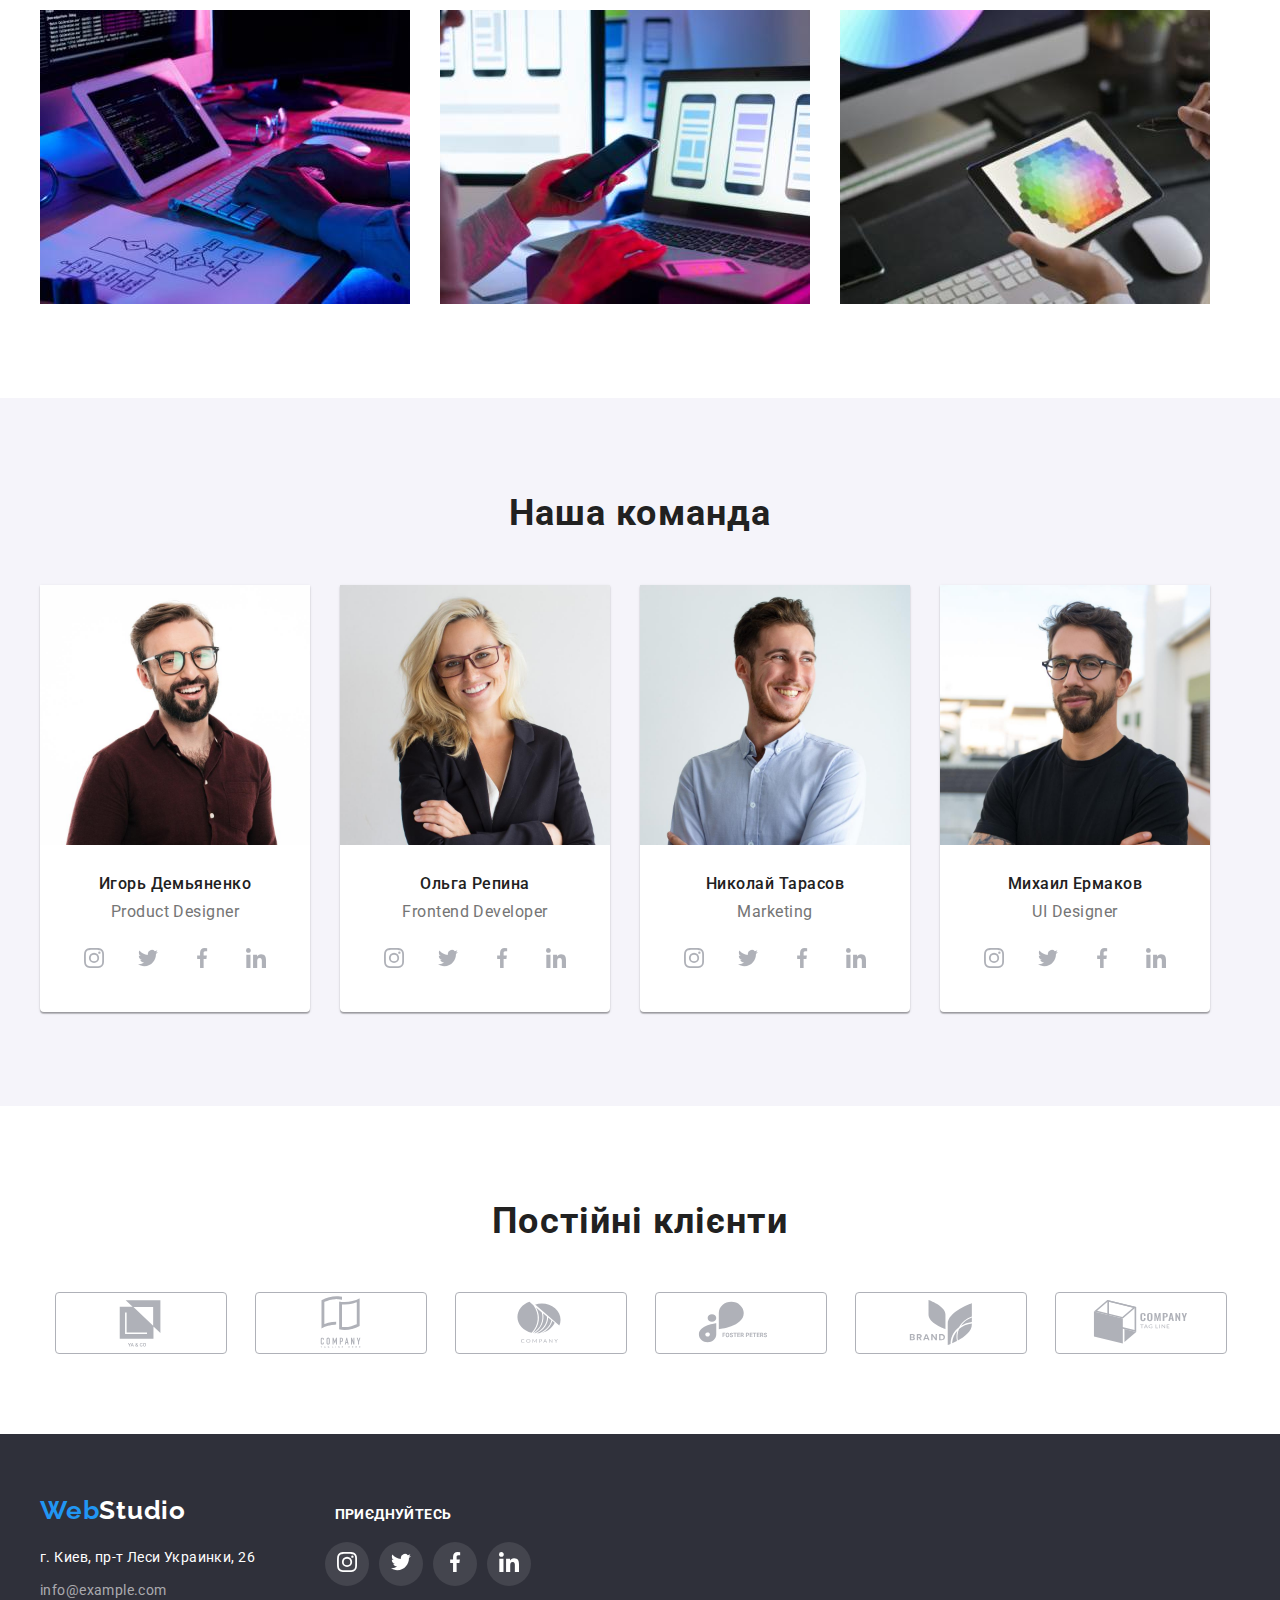
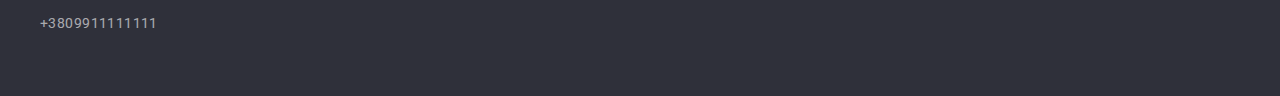
==== commit f6564810: "змiни в хедерi" ====
--- a/index.html
+++ b/index.html
@@ -43,23 +43,28 @@
         </nav>
         <ul class="auth-nav list">
           <li class="item-nav">
-            <svg class="header-icon" width="16" height="12">
-              <use href="./images/symbol-header.svg#icon-envelope"></use>
-            </svg>
-            <a href="mailto:info@devstudio.com" class="link">info@devstudio.com</a>
+            <a href="mailto:info@devstudio.com" class="link link-search">
+              <svg class="header-icon" width="16" height="12">
+                <use href="./images/symbol-header.svg#icon-envelope"></use>
+              </svg>
+              info@devstudio.com
+            </a>
           </li>
+
           <li class="item-nav">
-            <svg class="header-icon" width="16" height="12">
-              <use href="./images/symbol-header.svg#icon-phone"></use>
-            </svg>
-            <a href="tel:+380961111111" class="link">+38 096 111 11 11</a>
+            <a href="tel:+380961111111" class="link link-search">
+              <svg class="header-icon" width="16" height="12">
+                <use href="./images/symbol-header.svg#icon-phone"></use>
+              </svg>
+              +38 096 111 11 11
+            </a>
           </li>
         </ul>
       </div>
     </header>
     <!--Уникальный контент-->
     <main>
-      <section class="section-hero page-section overlay">
+      <section class="section-hero overlay">
         <div class="container">
           <h1 class="hero-title">Эффективные решения для вашего бизнеса</h1>
           <button type="button" class="btn">Заказать услугу</button>
--- a/css/style.css
+++ b/css/style.css
@@ -157,12 +157,11 @@
 }
 
 /* Пошта та телефон в хедері */
-.auth-nav {
-    display: flex;
-}
 
 /* .auth-nav .item-nav + .item-nav { */
+
 .item-nav {
+    display: flex;
     margin-left: 50px;
 }
 
@@ -171,12 +170,14 @@
     /* padding-bottom: 32px; */
 /* } */
 
-.auth-nav .link {
+.link-search {
+    display: flex;
+    justify-content: center;
+    /* align-self: flex-start; */
+    align-items: center;
     padding-top: 32px;
     padding-bottom: 32px;
-}
-
-.item-nav .link {
+    /* flex-direction: ; */
     color: var(--title-text-color);
 
     font-weight: 500;
@@ -184,7 +185,6 @@
     line-height: 1.14;
     letter-spacing: 0.02em;
 }
-
 
 .header-icon {
     width: 16px;
@@ -198,6 +198,12 @@
     justify-content: center; */
 }
 
+/* .item-nav .auth-icon {
+    width: 100%;
+    padding-top: 50px;
+    align-items: center;
+    justify-content: center;
+} */
 
 .header-icon:hover,
 .header-icon:focus {
@@ -216,7 +222,7 @@
 }
 
 .hero-title {  
-    margin-top: 106px;
+    /* margin-top: 106px; */
     margin-bottom: 30px;
     color: var(--primary-white-color);  
     font-weight: 900;
@@ -289,7 +295,7 @@
 
 /* Стилiзацiя заголовку h3 */
 .feature-list .title {
-    margin-top: 30px;
+    /* margin-top: 30px; */
     margin-bottom: 10px;
     color: var(--primary-text-color);
 
@@ -325,6 +331,7 @@
     content: "";
     width: 270px;
     height: 120px;
+    margin-bottom: 30px;
     /* display: flex;
     justify-content: center;
     align-items: center; */
@@ -458,10 +465,8 @@
 .pic-icon {
     width: 170px;
     height: 92px;
-    padding: 16px 32px;
+    /* padding: 16px 32px; */
     margin-left: 30px;
-    border: 1px solid #AFB1B8;
-    border-radius: 4px;
 }
 
 .pic-icon:first-child {
@@ -477,6 +482,14 @@
     fill: var(--accent-hover-color);
 }
 
+.pic-icon-item {
+   display: flex;
+   justify-content: center;
+   align-items: center;
+   width: 100%;
+   border: 1px solid #AFB1B8;
+   border-radius: 4px;
+}
      /* Футер */
 .footer {
     background: var(--background-very-gray);
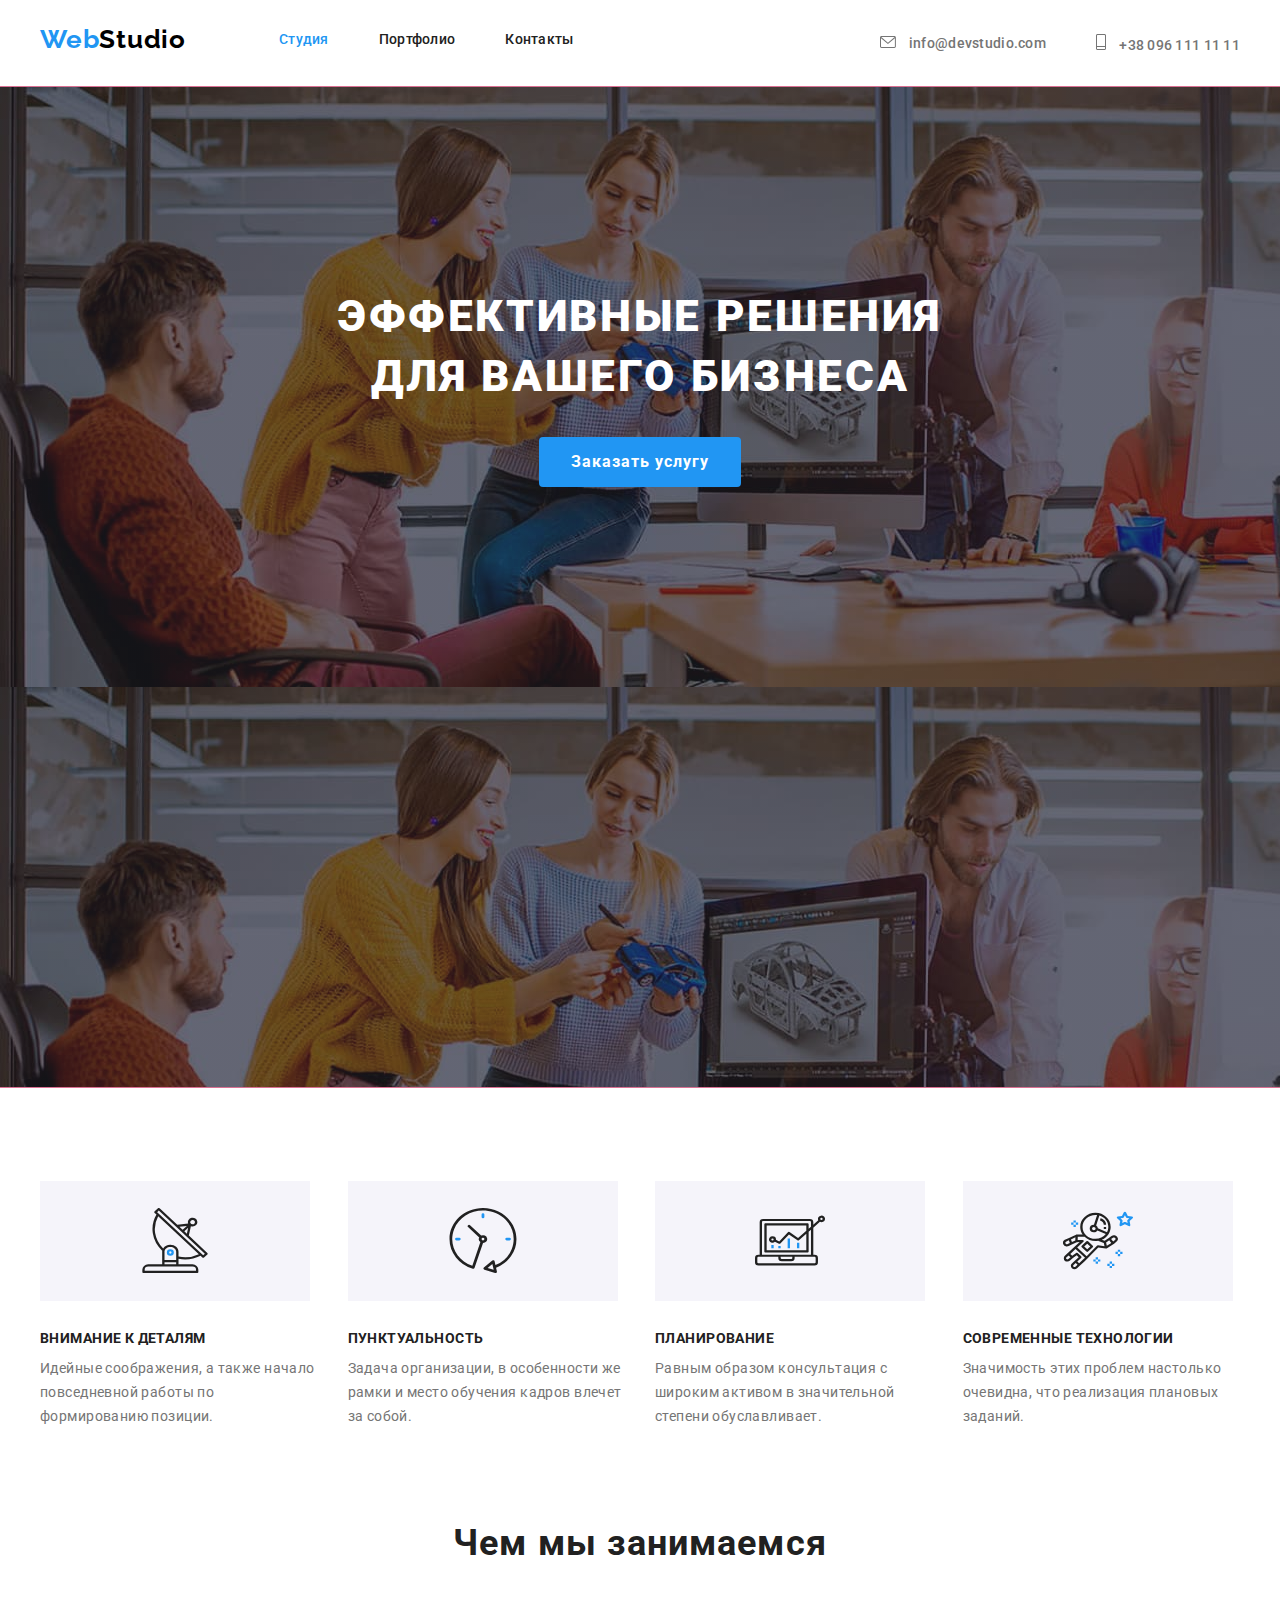
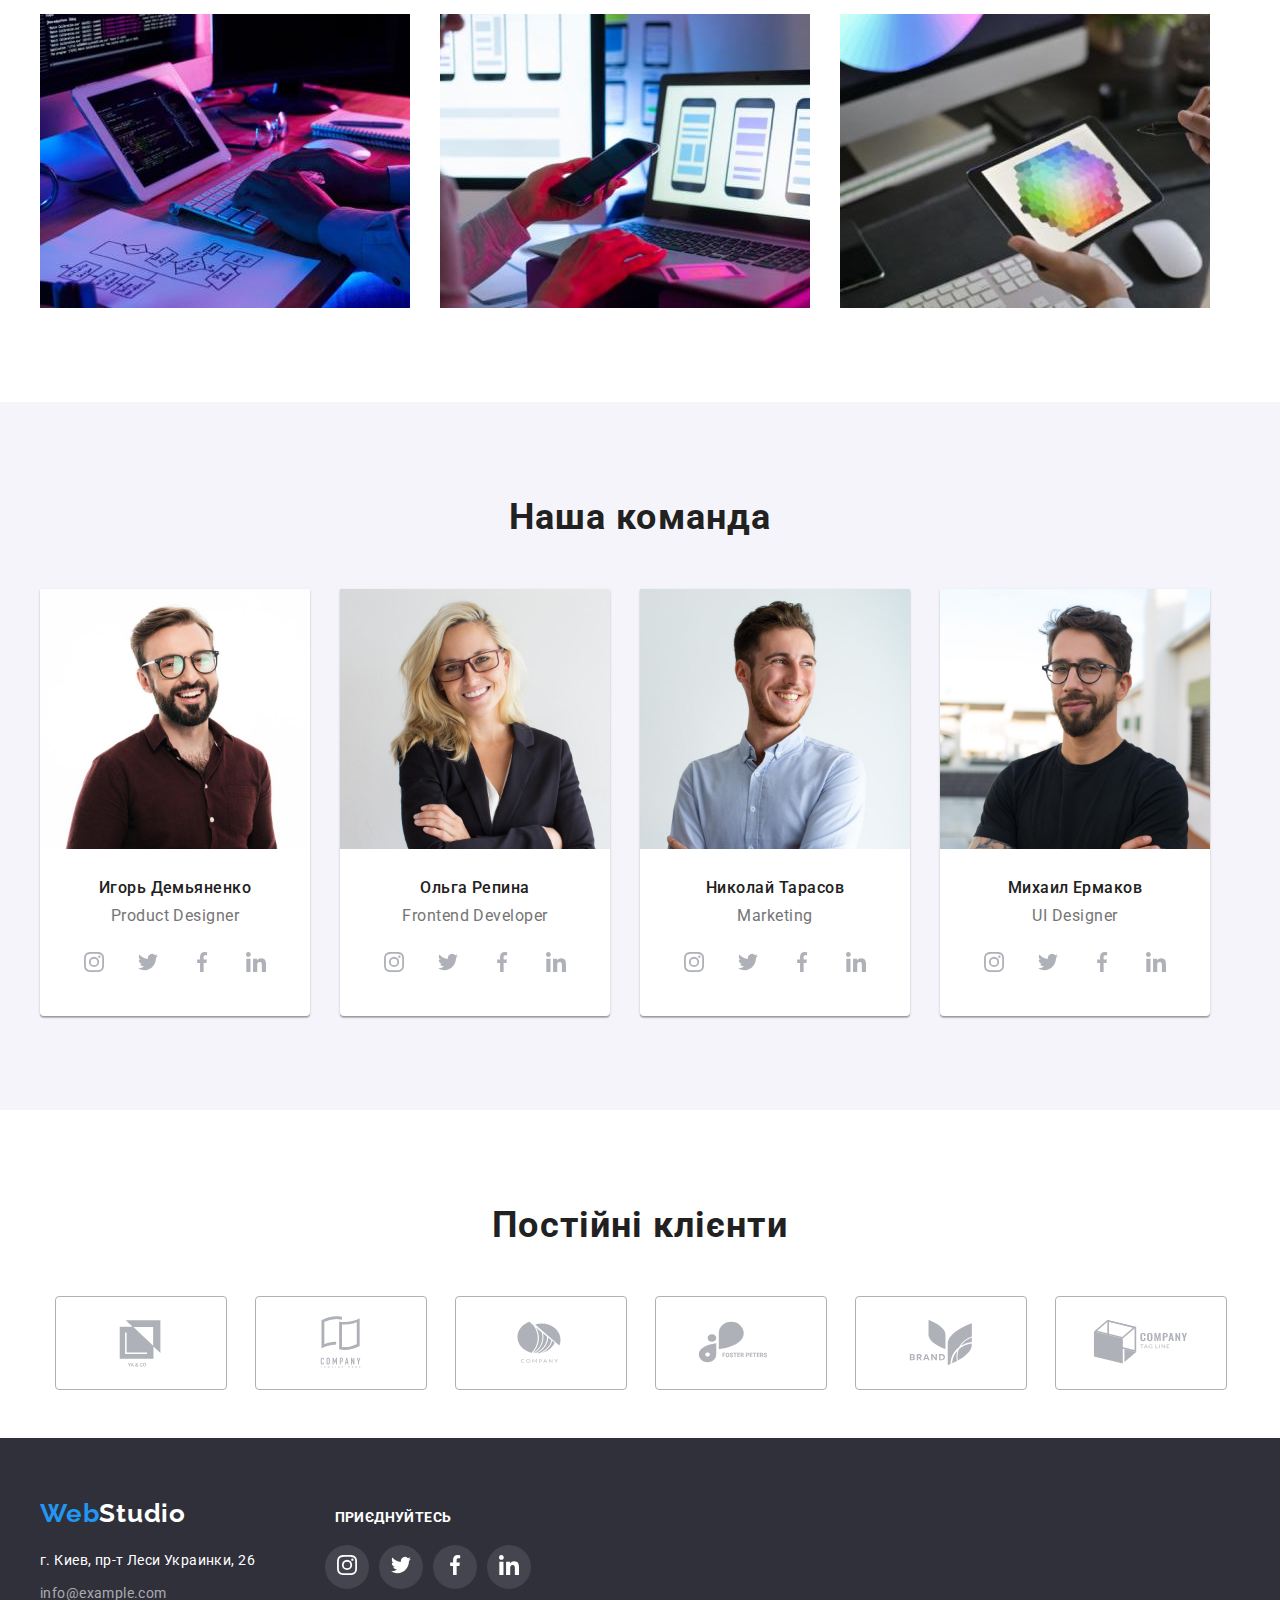
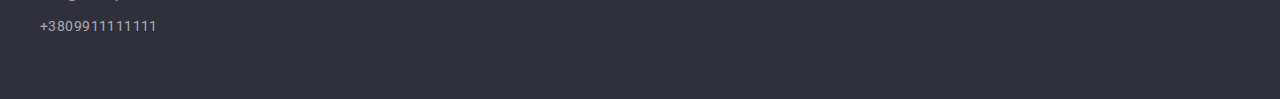
==== commit a904cae5: "налаштовує фокус" ====
--- a/index.html
+++ b/index.html
@@ -53,7 +53,7 @@
 
           <li class="item-nav">
             <a href="tel:+380961111111" class="link link-search">
-              <svg class="header-icon" width="16" height="12">
+              <svg class="tiny" width="10" height="16">
                 <use href="./images/symbol-header.svg#icon-phone"></use>
               </svg>
               +38 096 111 11 11
@@ -372,28 +372,28 @@
           <p class="footer-soc">приєднуйтесь</p>
           <ul class="footer-soc-list">
             <li class="footer-soc-item">
-              <a href="" class="">
+              <a href="" class="footer-soc-hover">
                 <svg class="soc-item" width="20" height="20">
                   <use href="./images/symbol-defs.svg#icon-instagram-2-1"></use>
                 </svg>
               </a>
             </li>
             <li class="footer-soc-item">
-              <a href="" class="">
+              <a href="" class="footer-soc-hover">
                 <svg class="soc-item" width="20" height="20">
                   <use href="./images/symbol-defs.svg#icon-twitter-1-1"></use>
                 </svg>
               </a>
             </li>
             <li class="footer-soc-item">
-              <a href="" class="">
+              <a href="" class="footer-soc-hover">
                 <svg class="soc-item" width="20" height="20">
                   <use href="./images/symbol-defs.svg#icon-facebook-1-1"></use>
                 </svg>
               </a>
             </li>
             <li class="footer-soc-item">
-              <a href="" class="">
+              <a href="" class="footer-soc-hover">
                 <svg class="soc-item" width="20" height="20">
                   <use href="./images/symbol-defs.svg#icon-linkedin-1-1"></use>
                 </svg>
--- a/css/style.css
+++ b/css/style.css
@@ -170,7 +170,7 @@
     /* padding-bottom: 32px; */
 /* } */
 
-.link-search {
+.auth-nav {
     display: flex;
     justify-content: center;
     /* align-self: flex-start; */
@@ -178,12 +178,16 @@
     padding-top: 32px;
     padding-bottom: 32px;
     /* flex-direction: ; */
-    color: var(--title-text-color);
+    
 
     font-weight: 500;
     font-size: 14px;
     line-height: 1.14;
     letter-spacing: 0.02em;
+}
+
+.link-search {
+     color: var(--title-text-color);
 }
 
 .header-icon {
@@ -194,8 +198,20 @@
     background-position: center;
     background-size: cover;
     /* color: var(--title-text-color); */    
-    /* align-items: center;
-    justify-content: center; */
+    align-items: baseline;
+    justify-content: center;
+}
+
+.tiny {
+    width: 10px;
+    height: 16px;
+margin-right: 10px;
+    fill: var(--title-text-color);
+    background-position: center;
+    background-size: cover;
+    /* color: var(--title-text-color); */
+    align-items: baseline;
+    justify-content: center;
 }
 
 /* .item-nav .auth-icon {
@@ -358,6 +374,10 @@
     background-image: url(../images/astronaut.svg);
 }
 
+/* .feature-list-item:focus::before {
+    fill: var(--accent-hover-color);
+} */
+
      /* Секція 3 */
 /* Стилiзацiя заголовку h2 (в 3 i 4 секцiях) */
 /* .section { */
@@ -443,12 +463,12 @@
     fill: #AFB1B8;
 }
 .userpic-item:hover,
-.userpic-item:focus {
+.userpic-link:focus {
     background-color: var(--accent-hover-color);
 }
 
-.userpic-item:hover .userpic-icon,
-.userpic-item:focus .userpic-icon {
+.userpic-link:hover .userpic-icon,
+.userpic-link:focus .userpic-icon {
     fill: var(--primary-white-color);
 }
 
@@ -478,15 +498,21 @@
 }
 
 .pic-item:hover,
-.pic-item:focus {
+.pic-icon:focus {
     fill: var(--accent-hover-color);
 }
+
+/* .pic-icon-item:hover,
+.pic-icon-item:focus {
+    fill: var(--accent-hover-color);
+} */
 
 .pic-icon-item {
    display: flex;
    justify-content: center;
    align-items: center;
    width: 100%;
+   height: 100%;
    border: 1px solid #AFB1B8;
    border-radius: 4px;
 }
@@ -559,11 +585,10 @@
 }
 
 .footer-soc {
-    margin-top: 12px;
+    margin-bottom: 20px;
     display: flex;
     align-items: center;
     justify-content: center;
-    margin-bottom: 20px;
     font-weight: 700;
     font-size: 14px;
     line-height: 16px;
@@ -574,9 +599,11 @@
 
 .footer-soc-list {
     margin-left: 70px;
+    margin-top: 0;
     padding-left: 0;
     display: flex;
     justify-content: center;
+    align-items: baseline;
     gap: 10px;
 }
 
@@ -594,8 +621,13 @@
     fill: var(--primary-white-color);
 }
 
+/* .footer-soc-item:hover,
+.footer-soc-item:focus {
+    background-color: var(--accent-hover-color);
+} */
+
 .footer-soc-item:hover,
-.footer-soc-item:focus {
+.footer-soc-hover:focus {
     background-color: var(--accent-hover-color);
 }
 
@@ -650,6 +682,7 @@
 }
 
 .link {
+    display: block;
     font-style: normal;
     text-decoration: none;
 }
@@ -696,9 +729,15 @@
     border-top: 0;
 }
 
-.section-image-item:hover,
+/* .section-image-item:hover,
 .section-image-item:focus {
     border: 1px solid #EEEEEE;
+    box-shadow: 0px 1px 1px rgba(0, 0, 0, 0.12), 0px 4px 4px rgba(0, 0, 0, 0.06), 1px 4px 6px rgba(0, 0, 0, 0.16);
+} */
+
+.link-hover:hover,
+.link-hover:focus {
+border: 1px solid #EEEEEE;
     box-shadow: 0px 1px 1px rgba(0, 0, 0, 0.12), 0px 4px 4px rgba(0, 0, 0, 0.06), 1px 4px 6px rgba(0, 0, 0, 0.16);
 }
 
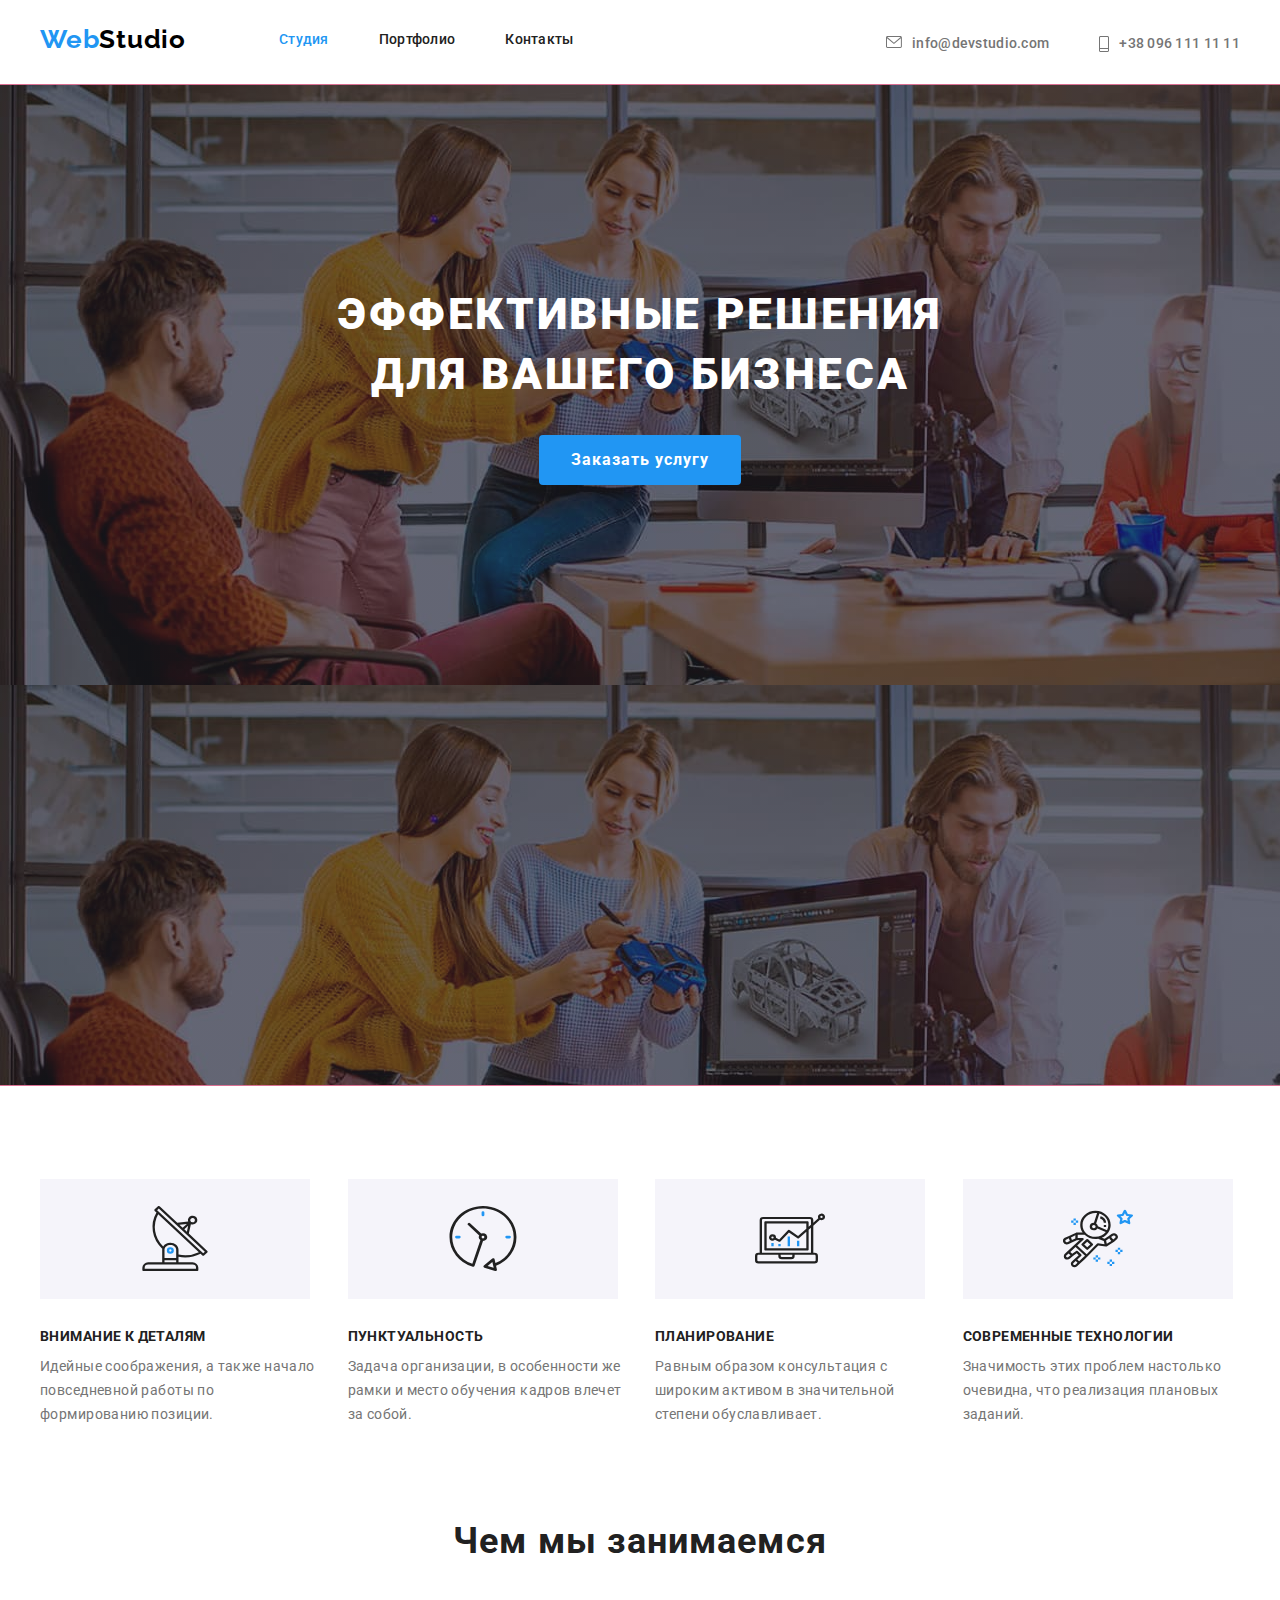
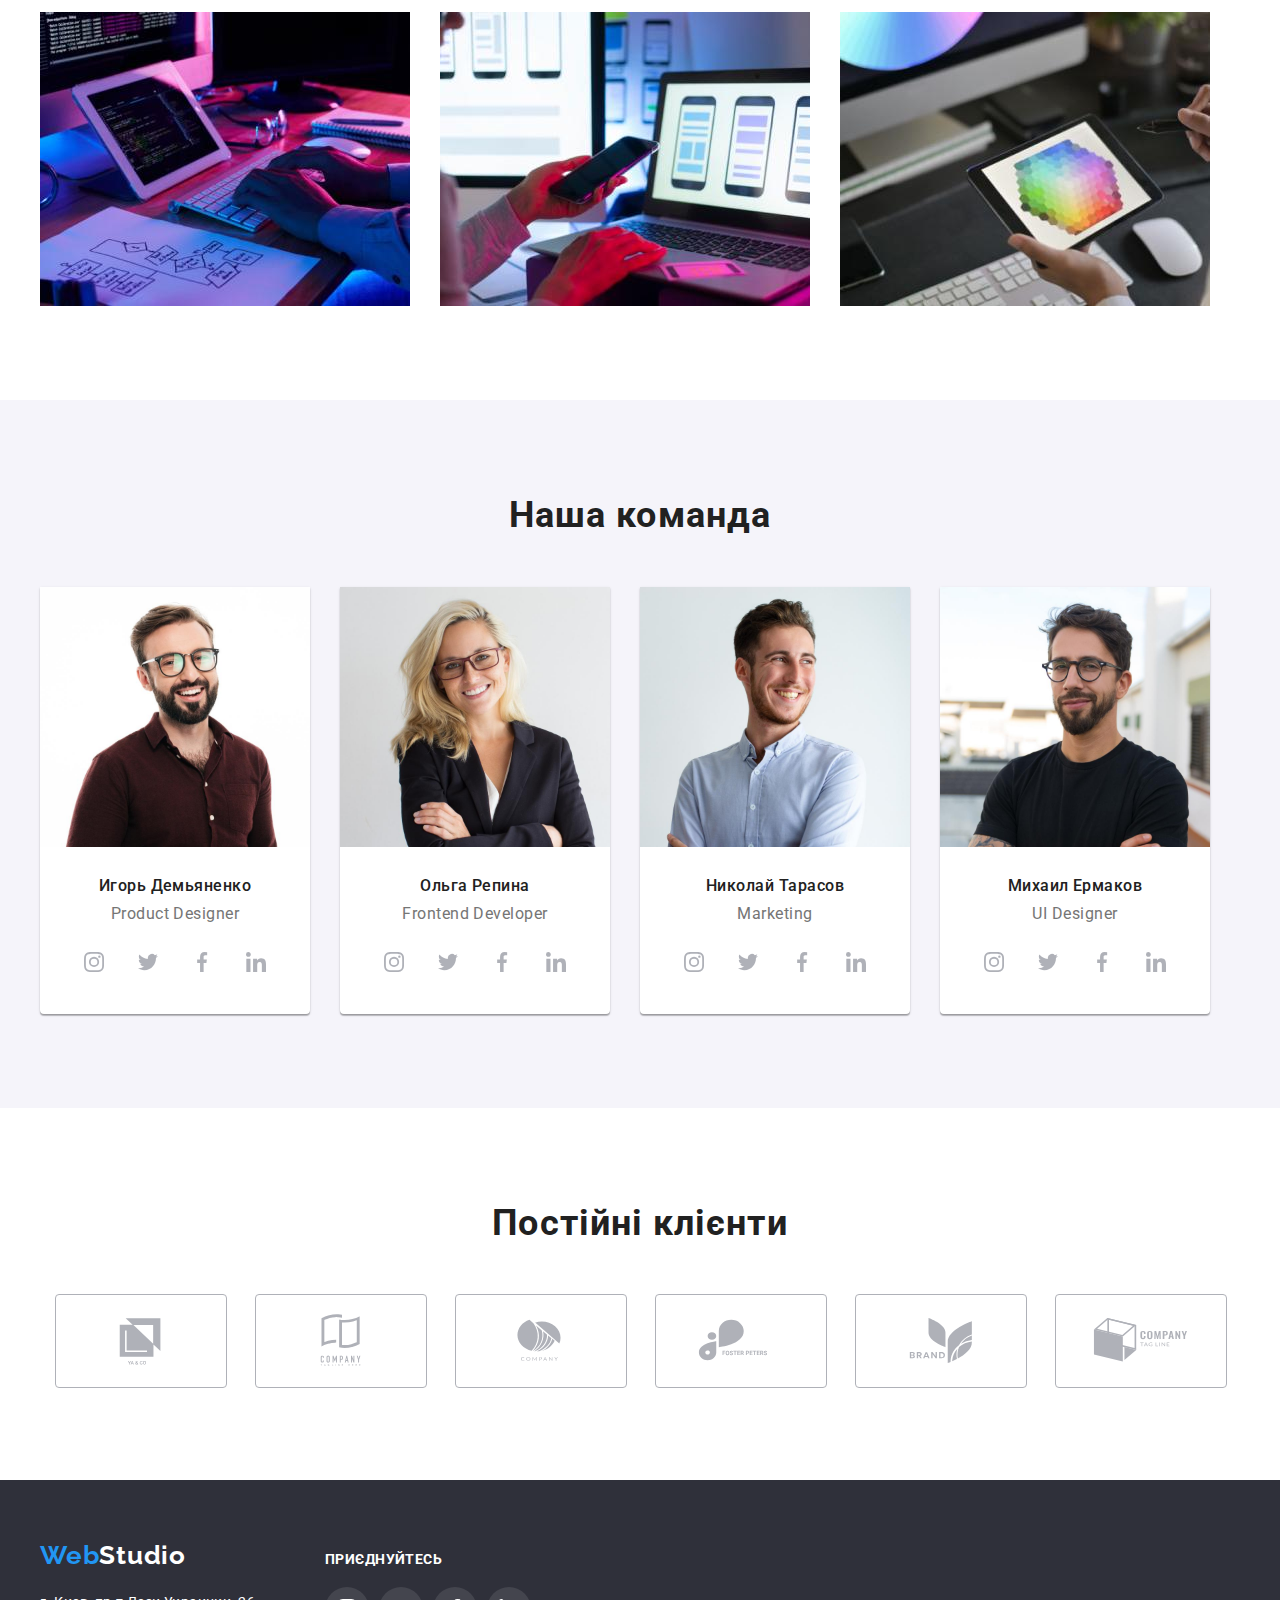
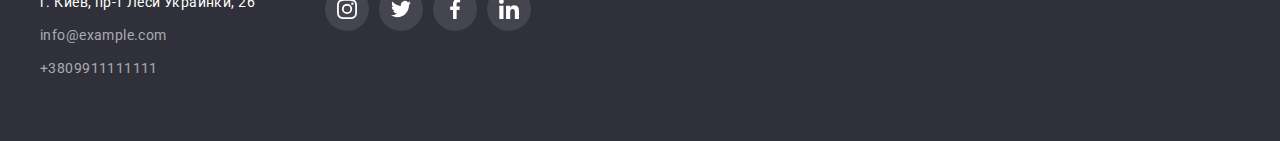
==== commit b84ce045: "доопрацювання" ====
--- a/index.html
+++ b/index.html
@@ -43,7 +43,7 @@
         </nav>
         <ul class="auth-nav list">
           <li class="item-nav">
-            <a href="mailto:info@devstudio.com" class="link link-search">
+            <a href="mailto:info@devstudio.com" class="link link-search search">
               <svg class="header-icon" width="16" height="12">
                 <use href="./images/symbol-header.svg#icon-envelope"></use>
               </svg>
@@ -303,44 +303,44 @@
           <h2 class="section-title">Постійні клієнти</h2>
           <ul class="pic list">
             <li class="pic-icon">
-              <a href="" class="pic-icon-item">
-                <svg class="pic-item" width="106" height="60">
+              <a href="" class="pic-item">
+                <svg class="pic-icon-item" width="106" height="60">
                   <use href="./images/symbol-logo.svg#icon-Logo-yago"></use>
                 </svg>
               </a>
             </li>
 
             <li class="pic-icon">
-              <a href="" class="pic-icon-item">
-                <svg class="pic-item" width="106" height="60">
+              <a href="" class="pic-item">
+                <svg class="pic-icon-item" width="106" height="60">
                   <use href="./images/symbol-logo.svg#icon-Logo-company"></use>
                 </svg>
               </a>
             </li>
             <li class="pic-icon">
-              <a href="" class="pic-icon-item">
-                <svg class="pic-item" width="106" height="60">
+              <a href="" class="pic-item">
+                <svg class="pic-icon-item" width="106" height="60">
                   <use href="./images/symbol-logo.svg#icon-Logo-company-two"></use>
                 </svg>
               </a>
             </li>
             <li class="pic-icon">
-              <a href="" class="pic-icon-item">
-                <svg class="pic-item" width="106" height="60">
+              <a href="" class="pic-item">
+                <svg class="pic-icon-item" width="106" height="60">
                   <use href="./images/symbol-logo.svg#icon-Logo-foster"></use>
                 </svg>
               </a>
             </li>
             <li class="pic-icon">
-              <a href="" class="pic-icon-item">
-                <svg class="pic-item" width="106" height="60">
+              <a href="" class="pic-item">
+                <svg class="pic-icon-item" width="106" height="60">
                   <use href="./images/symbol-logo.svg#icon-Logo-brand"></use>
                 </svg>
               </a>
             </li>
             <li class="pic-icon">
-              <a href="" class="pic-icon-item">
-                <svg class="pic-item" width="106" height="60">
+              <a href="" class="pic-item">
+                <svg class="pic-icon-item" width="106" height="60">
                   <use href="./images/symbol-logo.svg#icon-Logo-cube"></use>
                 </svg>
               </a>
@@ -372,28 +372,28 @@
           <p class="footer-soc">приєднуйтесь</p>
           <ul class="footer-soc-list">
             <li class="footer-soc-item">
-              <a href="" class="footer-soc-hover">
+              <a href="" class="footer-hover">
                 <svg class="soc-item" width="20" height="20">
                   <use href="./images/symbol-defs.svg#icon-instagram-2-1"></use>
                 </svg>
               </a>
             </li>
             <li class="footer-soc-item">
-              <a href="" class="footer-soc-hover">
+              <a href="" class="footer-hover">
                 <svg class="soc-item" width="20" height="20">
                   <use href="./images/symbol-defs.svg#icon-twitter-1-1"></use>
                 </svg>
               </a>
             </li>
             <li class="footer-soc-item">
-              <a href="" class="footer-soc-hover">
+              <a href="" class="footer-hover">
                 <svg class="soc-item" width="20" height="20">
                   <use href="./images/symbol-defs.svg#icon-facebook-1-1"></use>
                 </svg>
               </a>
             </li>
             <li class="footer-soc-item">
-              <a href="" class="footer-soc-hover">
+              <a href="" class="footer-hover">
                 <svg class="soc-item" width="20" height="20">
                   <use href="./images/symbol-defs.svg#icon-linkedin-1-1"></use>
                 </svg>
--- a/css/style.css
+++ b/css/style.css
@@ -61,6 +61,7 @@
     margin: 0 auto;
     padding-left: 15px;
     padding-right: 15px;
+    /* align-items: baseline; */
     /* outline: 2px solid palevioletred; */
 }
 
@@ -162,7 +163,6 @@
 
 .item-nav {
     display: flex;
-    margin-left: 50px;
 }
 
 /* .auth-nav .item-nav {   */
@@ -177,6 +177,7 @@
     align-items: center;
     padding-top: 32px;
     padding-bottom: 32px;
+  
     /* flex-direction: ; */
     
 
@@ -187,14 +188,18 @@
 }
 
 .link-search {
-     color: var(--title-text-color);
+    color: var(--title-text-color);
+}
+     
+.search {
+    margin-right: 50px;
 }
 
 .header-icon {
     width: 16px;
     height: 12px;
     margin-right: 10px;
-    fill: var(--title-text-color);
+    fill: currentColor;
     background-position: center;
     background-size: cover;
     /* color: var(--title-text-color); */    
@@ -205,11 +210,10 @@
 .tiny {
     width: 10px;
     height: 16px;
-margin-right: 10px;
-    fill: var(--title-text-color);
+    margin-right: 10px;
+    fill: currentColor;
     background-position: center;
     background-size: cover;
-    /* color: var(--title-text-color); */
     align-items: baseline;
     justify-content: center;
 }
@@ -455,13 +459,21 @@
     border-radius: 50%;
     /* background-color: #2196F3; */
     display: flex;
-    align-items: center;
-    justify-content: center;
+   
+}
+
+.userpic-link {
+    width: 100%;
+    height: 100%;
+    display: flex;
+        align-items: center;
+        justify-content: center;
 }
 
 .userpic-icon {
     fill: #AFB1B8;
 }
+
 .userpic-item:hover,
 .userpic-link:focus {
     background-color: var(--accent-hover-color);
@@ -475,7 +487,7 @@
 /* Сукція 5 */
 .page-coworker {
     padding-top: 94px;
-    padding-bottom: 50px;
+    padding-bottom: 94px;
 }
 
 .pic {
@@ -494,12 +506,33 @@
 }
 
 .pic-item {
-    fill: #AFB1B8;    
+    display: flex;
+    justify-content: center;
+    align-items: center;
+    width: 100%;
+    height: 100%;
+    border: 1px solid #AFB1B8;
+    border-radius: 4px;
+    fill: #AFB1B8;
+}
+
+/* .pic-item:hover,
+.pic-item:focus {
+    fill: var(--accent-hover-color);
+} */
+
+/* .pic-icon-item {
+    fill: currentColor;
+} */
+
+.pic-item:hover .pic-icon-item,
+.pic-item:focus .pic-icon-item {
+    fill: var(--accent-hover-color);
 }
 
 .pic-item:hover,
-.pic-icon:focus {
-    fill: var(--accent-hover-color);
+.pic-item:focus {
+    border-color: var(--accent-hover-color);
 }
 
 /* .pic-icon-item:hover,
@@ -507,15 +540,6 @@
     fill: var(--accent-hover-color);
 } */
 
-.pic-icon-item {
-   display: flex;
-   justify-content: center;
-   align-items: center;
-   width: 100%;
-   height: 100%;
-   border: 1px solid #AFB1B8;
-   border-radius: 4px;
-}
      /* Футер */
 .footer {
     background: var(--background-very-gray);
@@ -578,17 +602,23 @@
 .title:last-child {
     margin-bottom: 0;
 }
+
 /* Футер Приєднуйтесь */
 .footer-flex {
     justify-content: center;
     align-items: baseline;
+    margin-right: 70px;
+}
+
+.footer-flex:last-child {
+    margin-right: 0;
 }
 
 .footer-soc {
     margin-bottom: 20px;
     display: flex;
     align-items: center;
-    justify-content: center;
+    /* justify-content: center; */
     font-weight: 700;
     font-size: 14px;
     line-height: 16px;
@@ -598,8 +628,7 @@
 }
 
 .footer-soc-list {
-    margin-left: 70px;
-    margin-top: 0;
+    margin: 0;
     padding-left: 0;
     display: flex;
     justify-content: center;
@@ -613,8 +642,8 @@
     border-radius: 50%;    
     background: rgba(255, 255, 255, 0.1);
     display: flex;
-    align-items: center;
-    justify-content: center;
+    /* align-items: center;
+    justify-content: center; */
 }
 
 .soc-item {
@@ -625,9 +654,16 @@
 .footer-soc-item:focus {
     background-color: var(--accent-hover-color);
 } */
+.footer-hover {
+    width: 100%;
+    height: 100%;
+    display: flex;
+    align-items: center;
+        justify-content: center;
+}
 
 .footer-soc-item:hover,
-.footer-soc-hover:focus {
+.footer-hover:focus {
     background-color: var(--accent-hover-color);
 }
 
@@ -673,6 +709,7 @@
 .button .btn-primary:focus{
     background-color: var(--accent-hover-color);
     color: var(--primary-white-color);
+      box-shadow: 0px 3px 1px rgba(0, 0, 0, 0.1), 0px 1px 2px rgba(0, 0, 0, 0.08), 0px 2px 2px rgba(0, 0, 0, 0.12);
 }
 
 /* Другий список з зображеннями */
@@ -682,8 +719,13 @@
 }
 
 .link {
+    display: flex;
+    text-decoration: none;
+}
+
+.link-box {
     display: block;
-    font-style: normal;
+    
     text-decoration: none;
 }
 
@@ -724,6 +766,7 @@
 } */
           
 .portfolio-team-box {
+    width: 100%;
     padding: 20px 24px;
     border: 1px solid #EEEEEE;
     border-top: 0;
